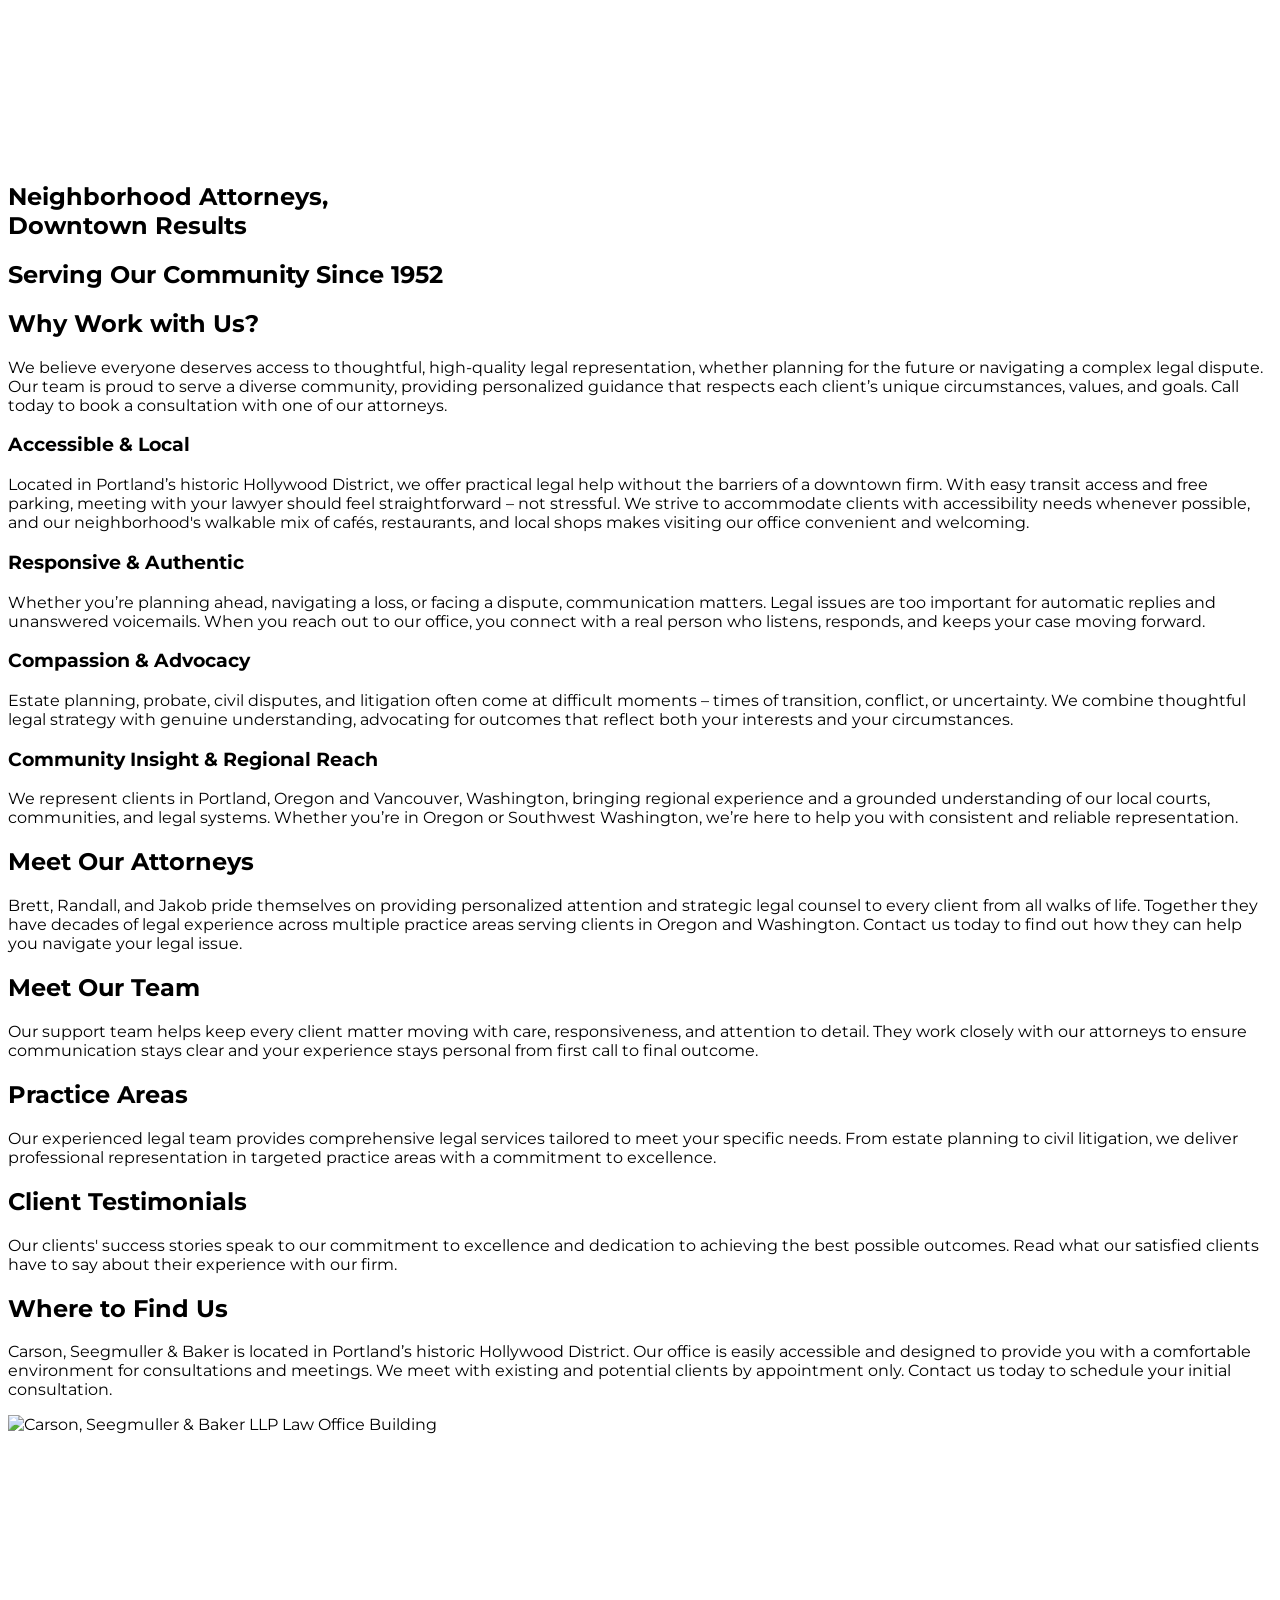
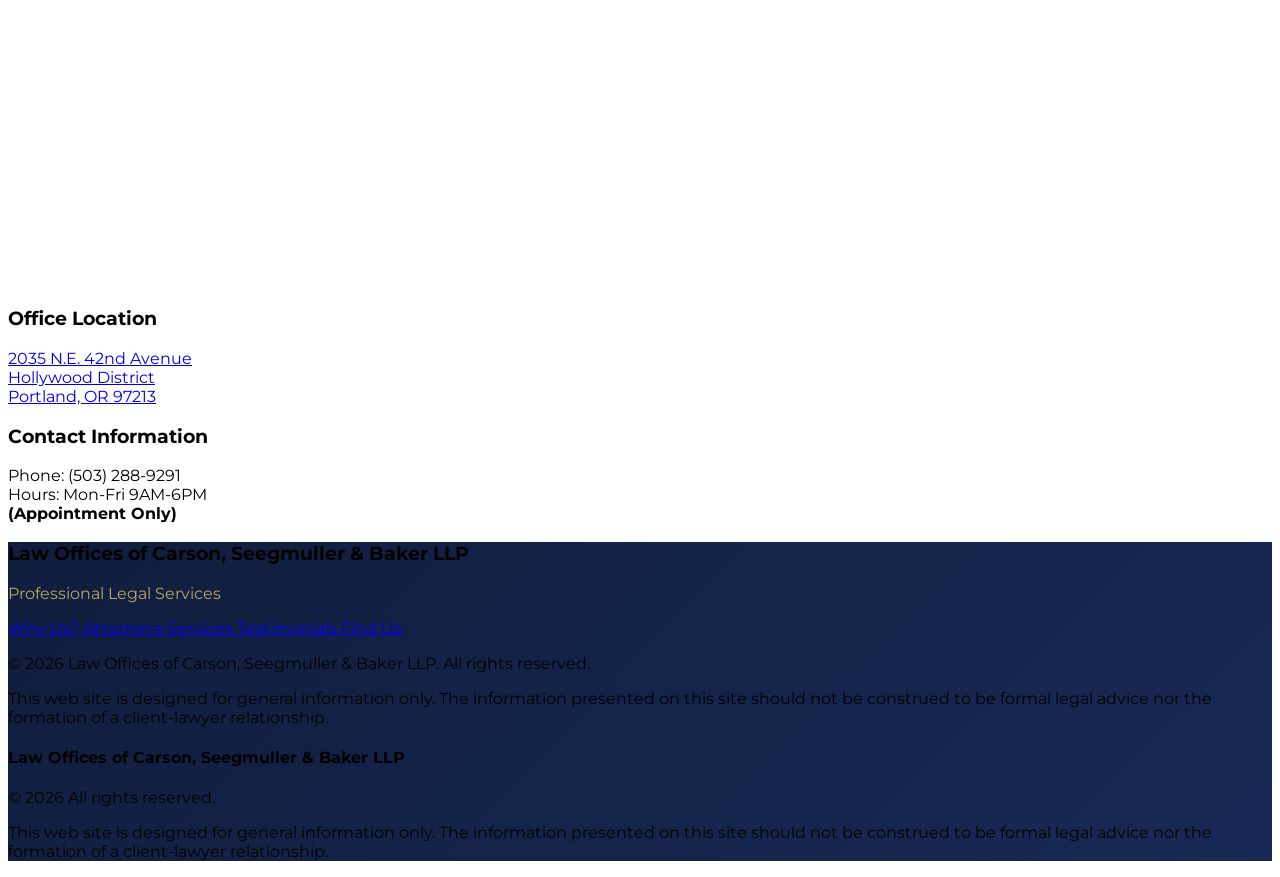
==== index.html @ a829a015 "feat: Add "Meet Our Team" section with team member profiles and corresponding tests" ====
<!doctype html>
<html lang="en">
  <head>
    <meta charset="utf-8" />
    <meta
      name="viewport"
      content="width=device-width,initial-scale=1,user-scalable=no"
    />
    <title>Carson, Seegmuller & Baker LLP</title>
    <meta
      name="description"
      content="Professional legal services from experienced attorneys at Carson, Seegmuller & Baker LLP"
    />
    <!-- Disable browser extensions affecting layout -->
    <meta name="format-detection" content="telephone=no" />
    <meta name="msapplication-config" content="none" />
    <meta name="theme-color" content="#182955" />
    <!-- Favicon -->
    <link rel="icon" type="image/x-icon" href="/favicon.ico?v=4" />
    <link rel="shortcut icon" type="image/x-icon" href="/favicon.ico?v=4" />
    <!-- Google Fonts: Playfair Display (display/headings) + Montserrat (body/UI).
         Loaded globally so they are available inside component Shadow DOM. -->
    <link rel="preconnect" href="https://fonts.googleapis.com" />
    <link rel="preconnect" href="https://fonts.gstatic.com" crossorigin />
    <link
      href="https://fonts.googleapis.com/css2?family=Montserrat:wght@400;500;600;700&family=Playfair+Display:wght@400;500;600;700&display=swap"
      rel="stylesheet"
    />
    <!-- Styles are imported via JavaScript entry (app.main.js) for bundling -->
    <!-- Inline critical CSS for consistent initial rendering -->
    <style>
      /* Force consistent font rendering across browsers */
      html,
      body {
        -webkit-font-smoothing: antialiased !important;
        -moz-osx-font-smoothing: grayscale !important;
        text-rendering: optimizeLegibility !important;
        font-family:
          "Montserrat",
          ui-sans-serif,
          system-ui,
          -apple-system,
          BlinkMacSystemFont,
          "Segoe UI",
          Roboto,
          "Helvetica Neue",
          Arial,
          "Noto Sans",
          sans-serif !important;
      }
    </style>
  </head>
  <body>
    <!-- Navigation Bar -->
    <flow-navbar></flow-navbar>

    <!-- Main Content -->
    <div id="app">
      <!-- Hero Section -->
      <section class="hero-section">
        <video
          class="hero-video"
          autoplay
          muted
          loop
          playsinline
          preload="metadata"
          aria-hidden="true"
        >
          <source src="/images/hero-river-mt-video.mp4" type="video/mp4" />
        </video>
        <div class="hero-overlay" aria-hidden="true"></div>
        <div class="hero-content">
          <h1 class="hero-title">
            Neighborhood Attorneys,<br />Downtown Results
          </h1>
          <h1 class="hero-subtitle">Serving Our Community Since 1952</h1>
          <div class="hero-actions">
            <flow-call-button
              phone-number="+15032889291"
              size="xl"
              variant="hero"
            ></flow-call-button>
          </div>
        </div>
      </section>

      <!-- Why Us Section -->
      <section id="why-us" class="content-section">
        <div class="section-container">
          <h2 class="section-title">Why Work with Us?</h2>
          <div class="section-card">
            <p class="section-description">
              We believe everyone deserves access to thoughtful, high-quality
              legal representation, whether planning for the future or
              navigating a complex legal dispute. Our team is proud to serve a
              diverse community, providing personalized guidance that respects
              each client&rsquo;s unique circumstances, values, and goals. Call
              today to book a consultation with one of our attorneys.
            </p>
            <div class="why-us-highlights">
              <div class="why-us-item">
                <div class="highlight-content">
                  <div class="title-row">
                    <h3>Accessible &amp; Local</h3>
                  </div>
                  <p class="highlight-summary">
                    Located in Portland&rsquo;s historic Hollywood District, we
                    offer practical legal help without the barriers of a
                    downtown firm. With easy transit access and free parking,
                    meeting with your lawyer should feel straightforward &ndash;
                    not stressful. We strive to accommodate clients with
                    accessibility needs whenever possible, and our
                    neighborhood's walkable mix of cafés, restaurants, and local
                    shops makes visiting our office convenient and welcoming.
                  </p>
                </div>
              </div>

              <div class="why-us-item">
                <div class="highlight-content">
                  <div class="title-row">
                    <h3>Responsive &amp; Authentic</h3>
                  </div>
                  <p class="highlight-summary">
                    Whether you&rsquo;re planning ahead, navigating a loss, or
                    facing a dispute, communication matters. Legal issues are
                    too important for automatic replies and unanswered
                    voicemails. When you reach out to our office, you connect
                    with a real person who listens, responds, and keeps your
                    case moving forward.
                  </p>
                </div>
              </div>

              <div class="why-us-item">
                <div class="highlight-content">
                  <div class="title-row">
                    <h3>Compassion &amp; Advocacy</h3>
                  </div>
                  <p class="highlight-summary">
                    Estate planning, probate, civil disputes, and litigation
                    often come at difficult moments &ndash; times of transition,
                    conflict, or uncertainty. We combine thoughtful legal
                    strategy with genuine understanding, advocating for outcomes
                    that reflect both your interests and your circumstances.
                  </p>
                </div>
              </div>

              <div class="why-us-item">
                <div class="highlight-content">
                  <div class="title-row">
                    <h3>Community Insight &amp; Regional Reach</h3>
                  </div>
                  <p class="highlight-summary">
                    We represent clients in Portland, Oregon and Vancouver,
                    Washington, bringing regional experience and a grounded
                    understanding of our local courts, communities, and legal
                    systems. Whether you&rsquo;re in Oregon or Southwest
                    Washington, we&rsquo;re here to help you with consistent and
                    reliable representation.
                  </p>
                </div>
              </div>
            </div>
          </div>
        </div>
      </section>

      <!-- Attorneys Section -->
      <section id="attorneys" class="content-section bg-alternate">
        <div class="section-container">
          <h2 class="section-title">Meet Our Attorneys</h2>
          <div class="section-card">
            <p class="section-description">
              Brett, Randall, and Jakob pride themselves on providing
              personalized attention and strategic legal counsel to every client
              from all walks of life. Together they have decades of legal
              experience across multiple practice areas serving clients in
              Oregon and Washington. Contact us today to find out how they can
              help you navigate your legal issue.
            </p>
            <!-- Cards rendered from src/data/attorneys.js -->
            <div class="attorney-preview"></div>
          </div>
        </div>
      </section>

      <!-- Team Section -->
      <section id="team" class="content-section">
        <div class="section-container">
          <h2 class="section-title">Meet Our Team</h2>
          <div class="section-card">
            <p class="section-description">
              Our support team helps keep every client matter moving with care,
              responsiveness, and attention to detail. They work closely with
              our attorneys to ensure communication stays clear and your
              experience stays personal from first call to final outcome.
            </p>
            <!-- Cards rendered from src/data/team-members.js -->
            <div class="team-preview"></div>
          </div>
        </div>
      </section>

      <!-- Services Section -->
      <section id="services" class="content-section">
        <div class="section-container">
          <h2 class="section-title">Practice Areas</h2>
          <div class="section-card">
            <p class="section-description">
              Our experienced legal team provides comprehensive legal services
              tailored to meet your specific needs. From estate planning to
              civil litigation, we deliver professional representation in
              targeted practice areas with a commitment to excellence.
            </p>
            <!-- Cards rendered from src/data/services.js -->
            <div class="service-highlights"></div>
          </div>
        </div>
      </section>

      <!-- Testimonials Section -->
      <section id="testimonials" class="content-section bg-alternate">
        <div class="section-container">
          <h2 class="section-title">Client Testimonials</h2>
          <div class="section-card">
            <p class="section-description">
              Our clients' success stories speak to our commitment to excellence
              and dedication to achieving the best possible outcomes. Read what
              our satisfied clients have to say about their experience with our
              firm.
            </p>
            <!-- Cards rendered from src/data/testimonials.js -->
            <div class="testimonial-preview"></div>
          </div>
        </div>
      </section>

      <!-- Find Us Section -->
      <section id="find-us" class="content-section">
        <div class="section-container">
          <h2 class="section-title">Where to Find Us</h2>
          <div class="section-card">
            <p class="section-description">
              Carson, Seegmuller & Baker is located in Portland’s historic
              Hollywood District. Our office is easily accessible and designed
              to provide you with a comfortable environment for consultations
              and meetings. We meet with existing and potential clients by
              appointment only. Contact us today to schedule your initial
              consultation.
            </p>
            <div class="contact-info">
              <!-- Office Image - Desktop and Tablet Only -->
              <div class="contact-image">
                <img
                  src="/images/office.JPEG"
                  alt="Carson, Seegmuller & Baker LLP Law Office Building"
                  class="office-building-image"
                  loading="lazy"
                />
              </div>
              <!-- Map Row - Full Width -->
              <div class="contact-map">
                <iframe
                  src="https://www.google.com/maps/embed?pb=!1m18!1m12!1m3!1d2794.6310052793638!2d-122.62279542348804!3d45.537630528535864!2m3!1f0!2f0!3f0!3m2!1i1024!2i768!4f13.1!3m3!1m2!1s0x5495a0d7aa19ad4f%3A0x2f2c0d05092b6af8!2s2035%20NE%2042nd%20Ave%2C%20Portland%2C%20OR%2097213!5e0!3m2!1sen!2sus!4v1758927220605!5m2!1sen!2sus"
                  width="600"
                  height="450"
                  style="border: 0"
                  allowfullscreen=""
                  loading="lazy"
                  referrerpolicy="no-referrer-when-downgrade"
                ></iframe>
              </div>

              <!-- Contact Details Row -->
              <div class="contact-details">
                <div class="contact-item">
                  <h3>Office Location</h3>
                  <p>
                    <a
                      href="https://maps.app.goo.gl/hCKhDhsqNf2bxCYW8"
                      target="_blank"
                      rel="noopener noreferrer"
                    >
                      2035 N.E. 42nd Avenue<br />Hollywood District<br />Portland,
                      OR 97213
                    </a>
                  </p>
                </div>
                <div class="contact-item">
                  <h3>Contact Information</h3>
                  <p>
                    Phone: (503) 288-9291<br />Hours: Mon-Fri 9AM-6PM<br /><b
                      >(Appointment Only)</b
                    >
                  </p>
                </div>
              </div>
            </div>
          </div>
        </div>
      </section>
    </div>

    <!-- Footer Section -->
    <footer
      class="relative text-white border-t"
      style="
        background: linear-gradient(135deg, #101d3d 0%, #182955 100%);
        border-color: #b7a760;
      "
    >
      <div class="max-w-6xl mx-auto px-4">
        <!-- Desktop/Tablet Footer (md and up) -->
        <div class="hidden md:block py-12">
          <!-- Business Name -->
          <div class="text-center mb-8">
            <h3 class="text-2xl font-bold text-white mb-2">
              Law Offices of Carson, Seegmuller & Baker LLP
            </h3>
            <p class="text-sm" style="color: #b7a760">
              Professional Legal Services
            </p>
          </div>

          <!-- Navigation Links -->
          <div class="flex justify-center mb-8">
            <nav class="flex flex-wrap justify-center gap-6 md:gap-8">
              <a
                href="#why-us"
                class="text-gray-200 hover:text-[#b7a760] transition-colors duration-200 text-base"
              >
                Why Us?
              </a>
              <a
                href="#attorneys"
                class="text-gray-200 hover:text-[#b7a760] transition-colors duration-200 text-base"
              >
                Attorneys
              </a>
              <a
                href="#services"
                class="text-gray-200 hover:text-[#b7a760] transition-colors duration-200 text-base"
              >
                Services
              </a>
              <a
                href="#testimonials"
                class="text-gray-200 hover:text-[#b7a760] transition-colors duration-200 text-base"
              >
                Testimonials
              </a>
              <a
                href="#find-us"
                class="text-gray-200 hover:text-[#b7a760] transition-colors duration-200 text-base"
              >
                Find Us
              </a>
            </nav>
          </div>

          <!-- Copyright -->
          <div
            class="text-center pt-6 border-t"
            style="border-color: rgba(183, 167, 96, 0.35)"
          >
            <p class="text-gray-300 text-sm">
              &copy; 2026 Law Offices of Carson, Seegmuller & Baker LLP. All
              rights reserved.
            </p>
            <p
              class="mt-3 text-gray-400 text-xs leading-relaxed max-w-3xl mx-auto"
            >
              This web site is designed for general information only. The
              information presented on this site should not be construed to be
              formal legal advice nor the formation of a client-lawyer
              relationship.
            </p>
          </div>
        </div>

        <!-- Mobile Footer (compact) -->
        <div class="md:hidden py-6 text-center">
          <h4 class="text-lg font-semibold text-white mb-2">
            Law Offices of Carson, Seegmuller & Baker LLP
          </h4>
          <p class="text-gray-300 text-xs">&copy; 2026 All rights reserved.</p>
          <p class="mt-3 text-gray-400 text-[11px] leading-relaxed">
            This web site is designed for general information only. The
            information presented on this site should not be construed to be
            formal legal advice nor the formation of a client-lawyer
            relationship.
          </p>
        </div>
      </div>
    </footer>

    <!-- Scroll to Top Button -->
    <flow-scroll-to-top></flow-scroll-to-top>

    <!-- Floating Call Button -->
    <flow-floating-call-button
      phone-number="+15032889291"
    ></flow-floating-call-button>

    <script type="module" src="/src/app.main.js"></script>
  </body>
</html>
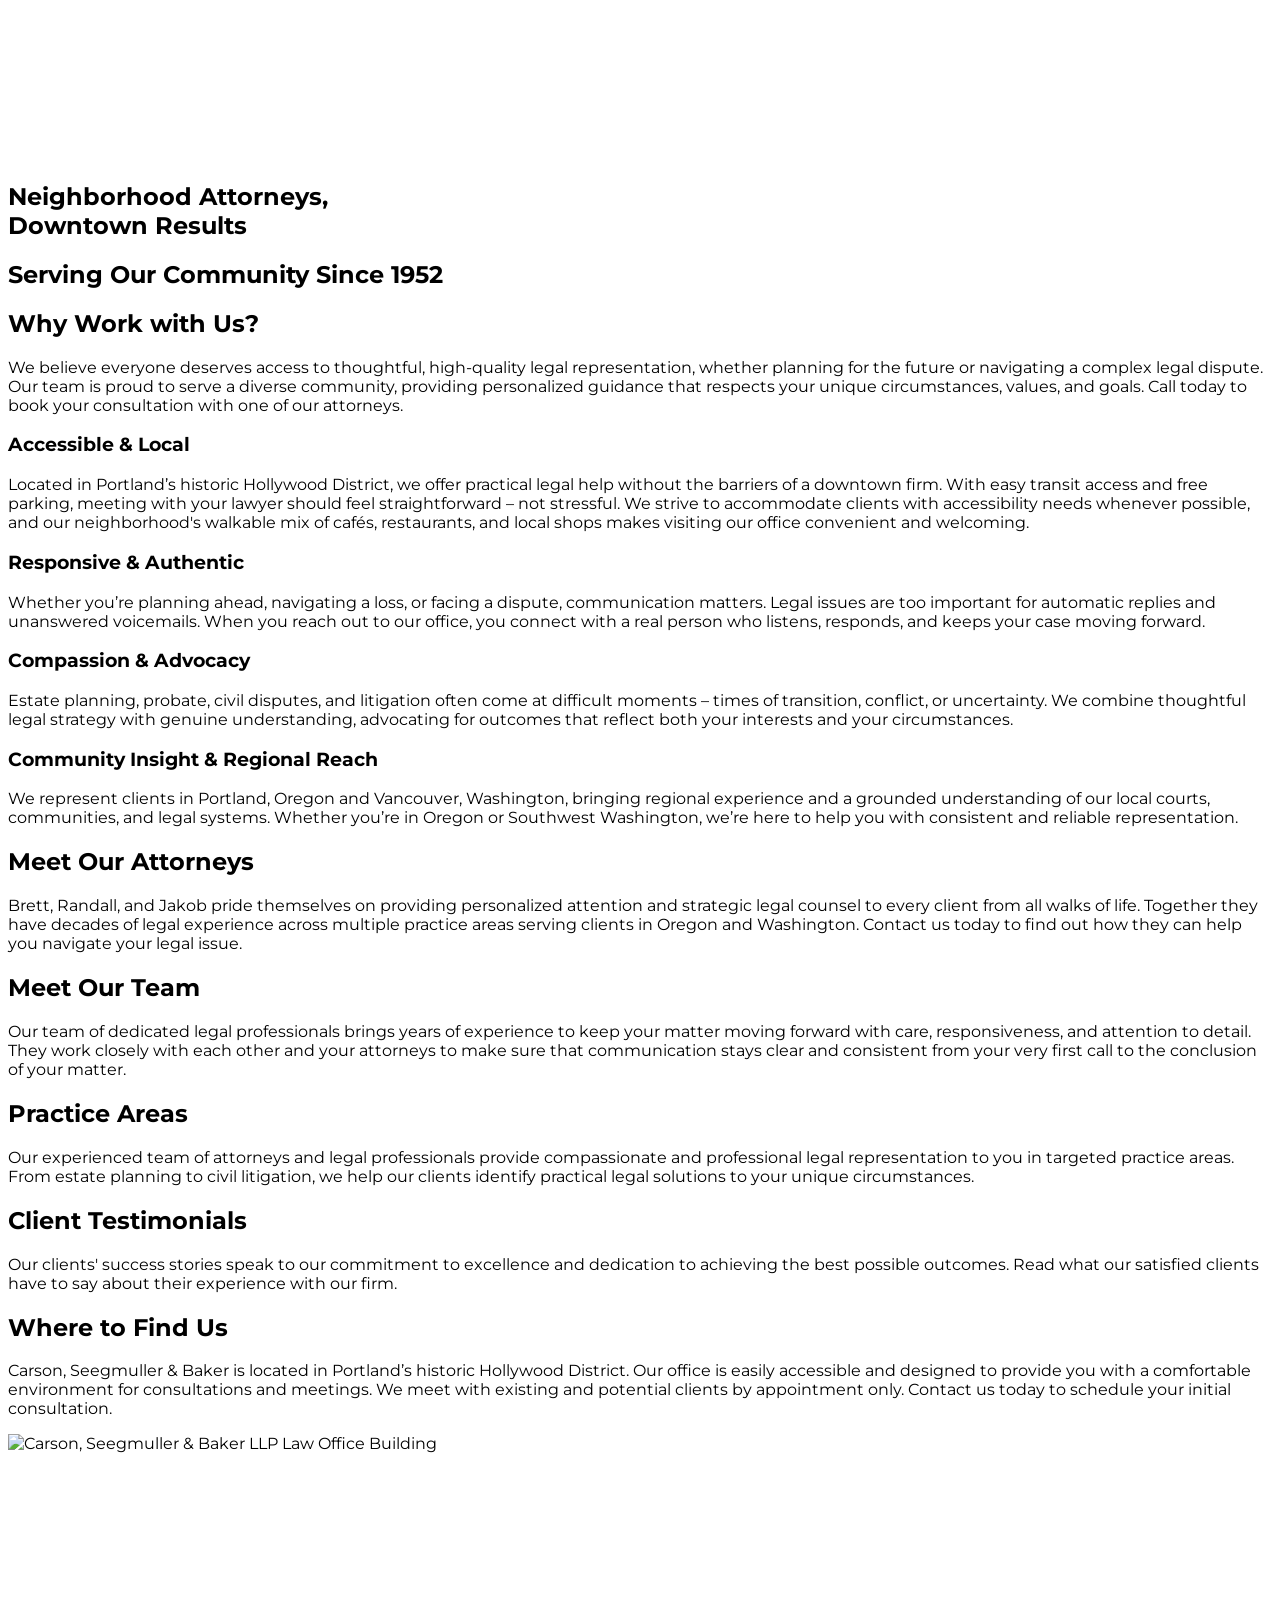
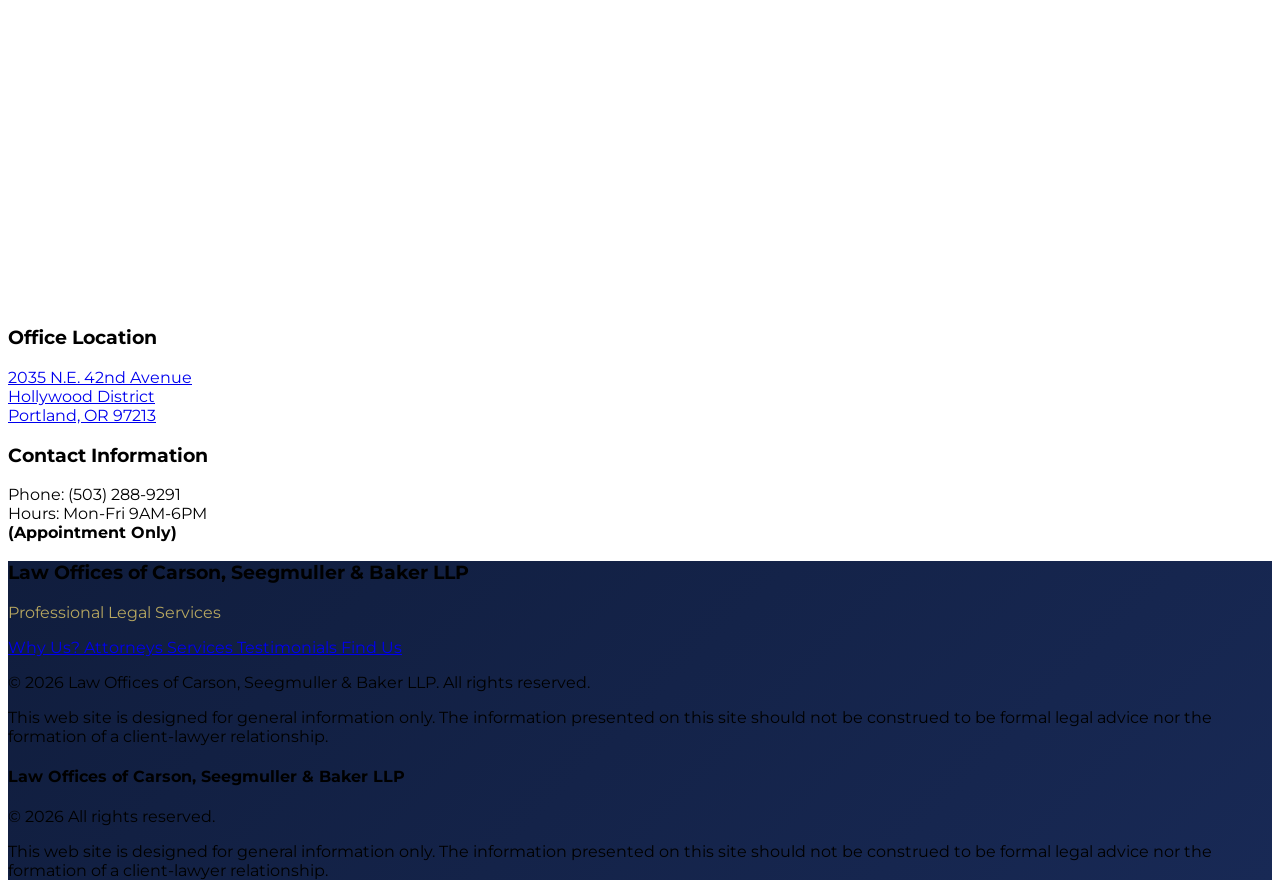
==== commit 85ab183d: "feat: Update attorney specialties and descriptions; enhance team member profiles" ====
--- a/index.html
+++ b/index.html
@@ -95,8 +95,8 @@
               legal representation, whether planning for the future or
               navigating a complex legal dispute. Our team is proud to serve a
               diverse community, providing personalized guidance that respects
-              each client&rsquo;s unique circumstances, values, and goals. Call
-              today to book a consultation with one of our attorneys.
+              your unique circumstances, values, and goals. Call today to book
+              your consultation with one of our attorneys.
             </p>
             <div class="why-us-highlights">
               <div class="why-us-item">
@@ -193,10 +193,12 @@
           <h2 class="section-title">Meet Our Team</h2>
           <div class="section-card">
             <p class="section-description">
-              Our support team helps keep every client matter moving with care,
+              Our team of dedicated legal professionals brings years of
+              experience to keep your matter moving forward with care,
               responsiveness, and attention to detail. They work closely with
-              our attorneys to ensure communication stays clear and your
-              experience stays personal from first call to final outcome.
+              each other and your attorneys to make sure that communication
+              stays clear and consistent from your very first call to the
+              conclusion of your matter.
             </p>
             <!-- Cards rendered from src/data/team-members.js -->
             <div class="team-preview"></div>
@@ -210,10 +212,11 @@
           <h2 class="section-title">Practice Areas</h2>
           <div class="section-card">
             <p class="section-description">
-              Our experienced legal team provides comprehensive legal services
-              tailored to meet your specific needs. From estate planning to
-              civil litigation, we deliver professional representation in
-              targeted practice areas with a commitment to excellence.
+              Our experienced team of attorneys and legal professionals provide
+              compassionate and professional legal representation to you in
+              targeted practice areas. From estate planning to civil litigation,
+              we help our clients identify practical legal solutions to your
+              unique circumstances.
             </p>
             <!-- Cards rendered from src/data/services.js -->
             <div class="service-highlights"></div>
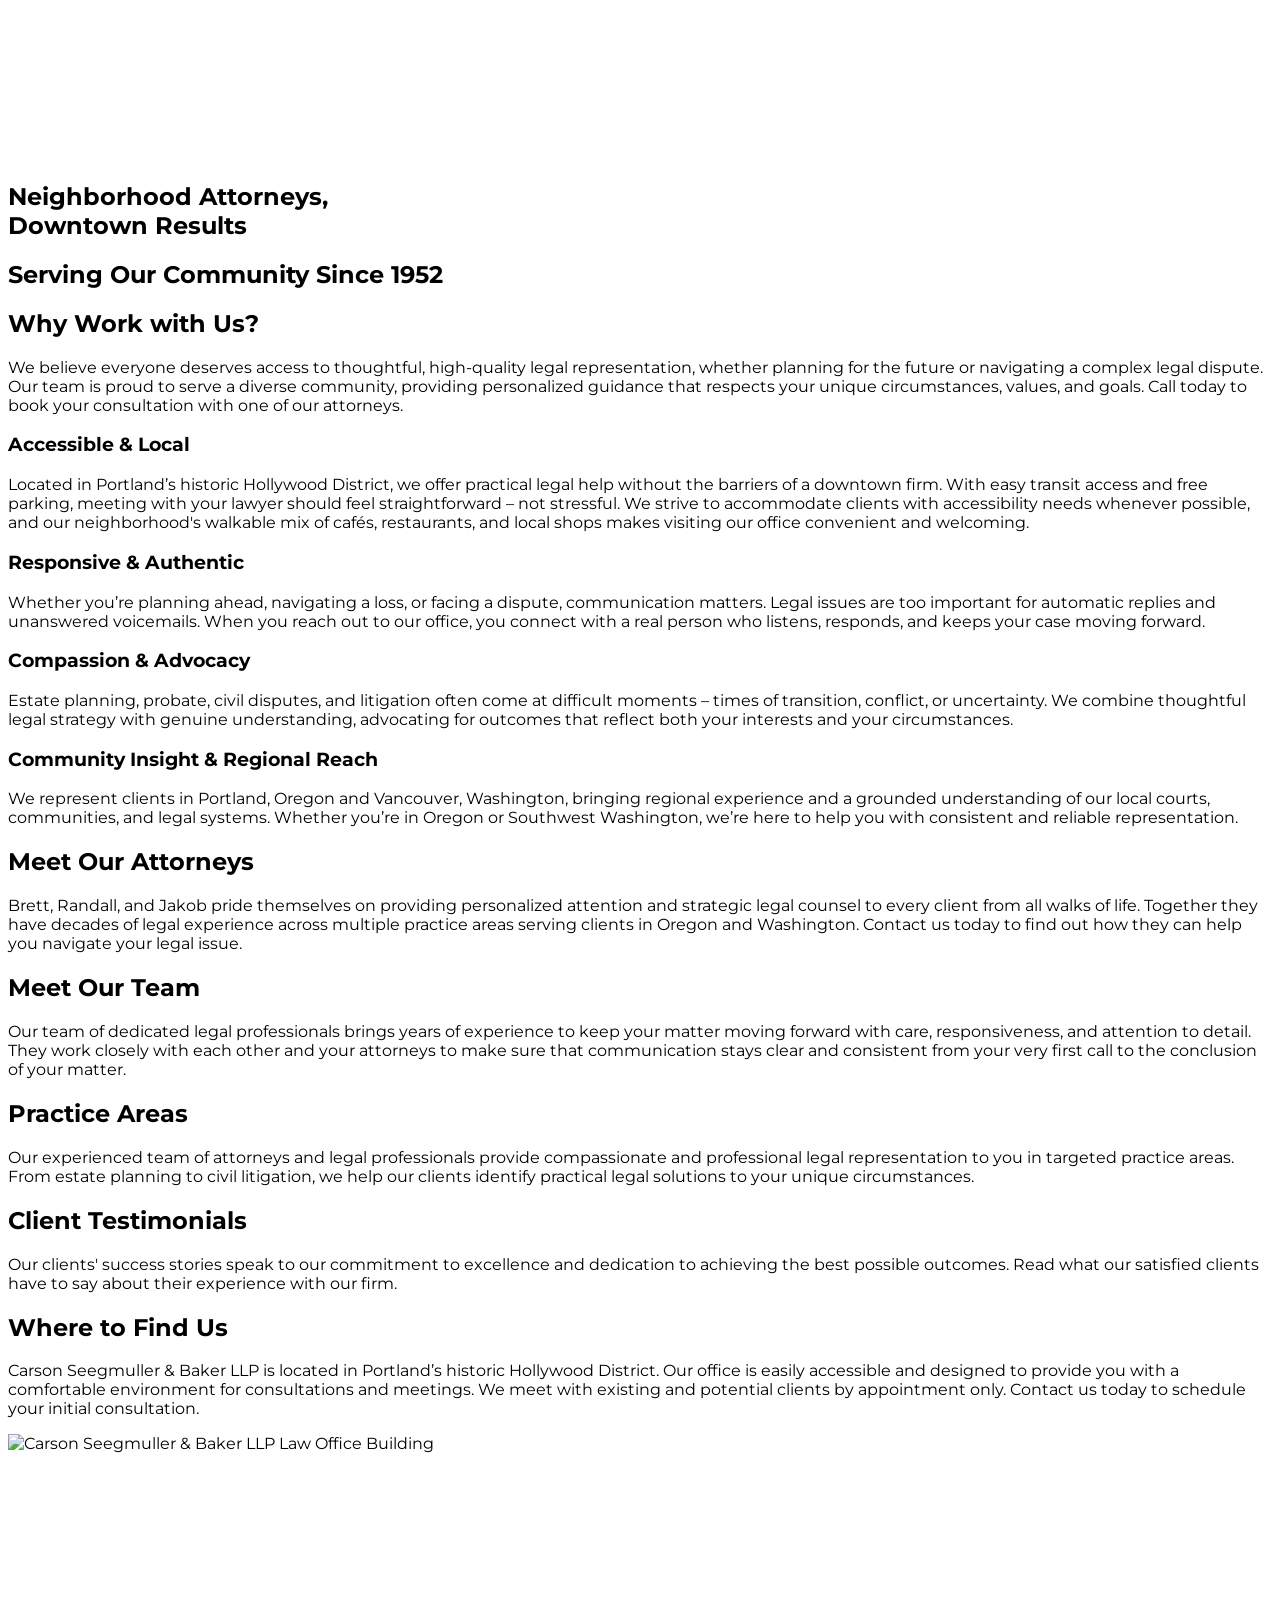
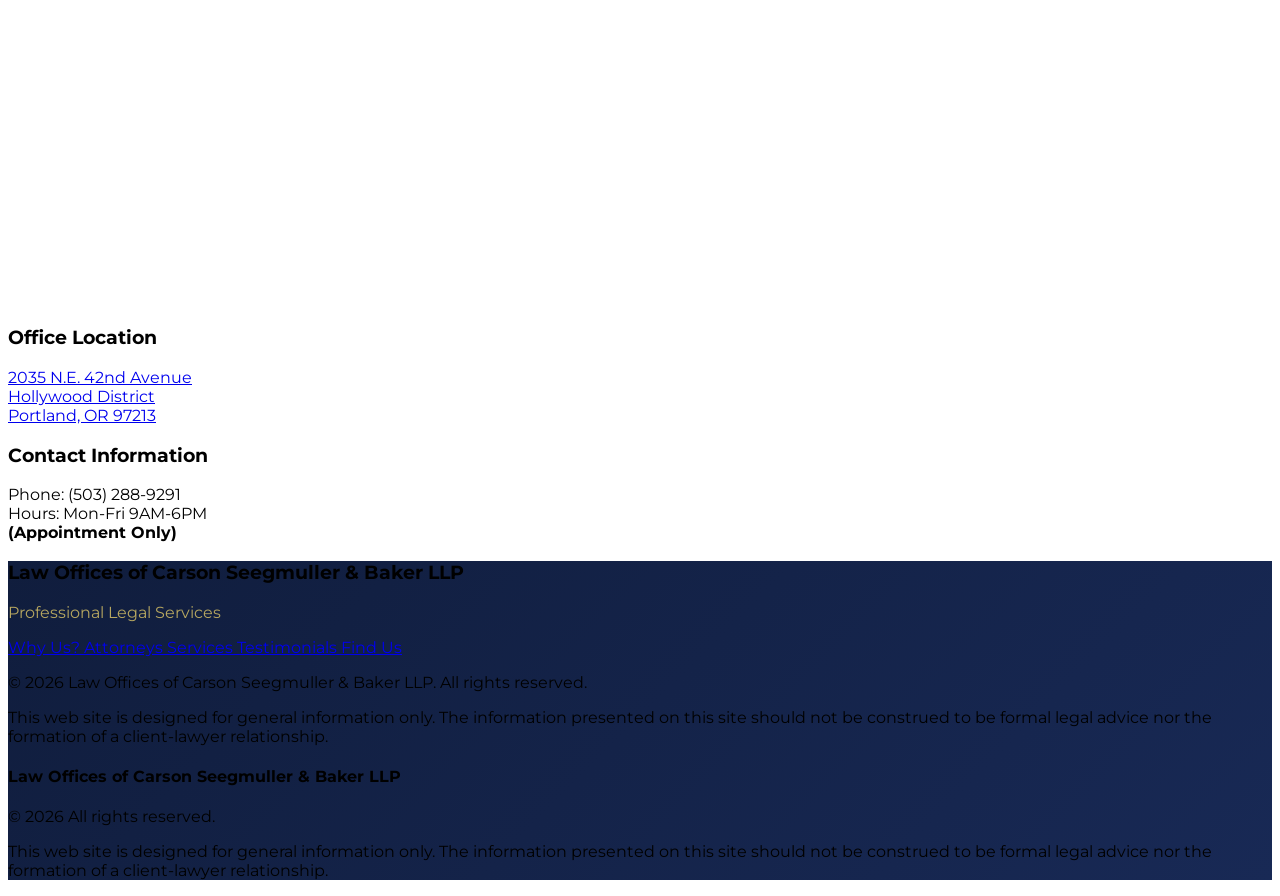
==== commit 55c30c79: "fix: Remove comma from "Carson, Seegmuller & Baker LLP" for consistency across documentation and cod" ====
--- a/index.html
+++ b/index.html
@@ -6,10 +6,10 @@
       name="viewport"
       content="width=device-width,initial-scale=1,user-scalable=no"
     />
-    <title>Carson, Seegmuller & Baker LLP</title>
+    <title>Carson Seegmuller & Baker LLP</title>
     <meta
       name="description"
-      content="Professional legal services from experienced attorneys at Carson, Seegmuller & Baker LLP"
+      content="Professional legal services from experienced attorneys at Carson Seegmuller & Baker LLP"
     />
     <!-- Disable browser extensions affecting layout -->
     <meta name="format-detection" content="telephone=no" />
@@ -247,7 +247,7 @@
           <h2 class="section-title">Where to Find Us</h2>
           <div class="section-card">
             <p class="section-description">
-              Carson, Seegmuller & Baker is located in Portland’s historic
+              Carson Seegmuller & Baker LLP is located in Portland’s historic
               Hollywood District. Our office is easily accessible and designed
               to provide you with a comfortable environment for consultations
               and meetings. We meet with existing and potential clients by
@@ -259,7 +259,7 @@
               <div class="contact-image">
                 <img
                   src="/images/office.JPEG"
-                  alt="Carson, Seegmuller & Baker LLP Law Office Building"
+                  alt="Carson Seegmuller & Baker LLP Law Office Building"
                   class="office-building-image"
                   loading="lazy"
                 />
@@ -321,7 +321,7 @@
           <!-- Business Name -->
           <div class="text-center mb-8">
             <h3 class="text-2xl font-bold text-white mb-2">
-              Law Offices of Carson, Seegmuller & Baker LLP
+              Law Offices of Carson Seegmuller & Baker LLP
             </h3>
             <p class="text-sm" style="color: #b7a760">
               Professional Legal Services
@@ -370,7 +370,7 @@
             style="border-color: rgba(183, 167, 96, 0.35)"
           >
             <p class="text-gray-300 text-sm">
-              &copy; 2026 Law Offices of Carson, Seegmuller & Baker LLP. All
+              &copy; 2026 Law Offices of Carson Seegmuller & Baker LLP. All
               rights reserved.
             </p>
             <p
@@ -387,7 +387,7 @@
         <!-- Mobile Footer (compact) -->
         <div class="md:hidden py-6 text-center">
           <h4 class="text-lg font-semibold text-white mb-2">
-            Law Offices of Carson, Seegmuller & Baker LLP
+            Law Offices of Carson Seegmuller & Baker LLP
           </h4>
           <p class="text-gray-300 text-xs">&copy; 2026 All rights reserved.</p>
           <p class="mt-3 text-gray-400 text-[11px] leading-relaxed">
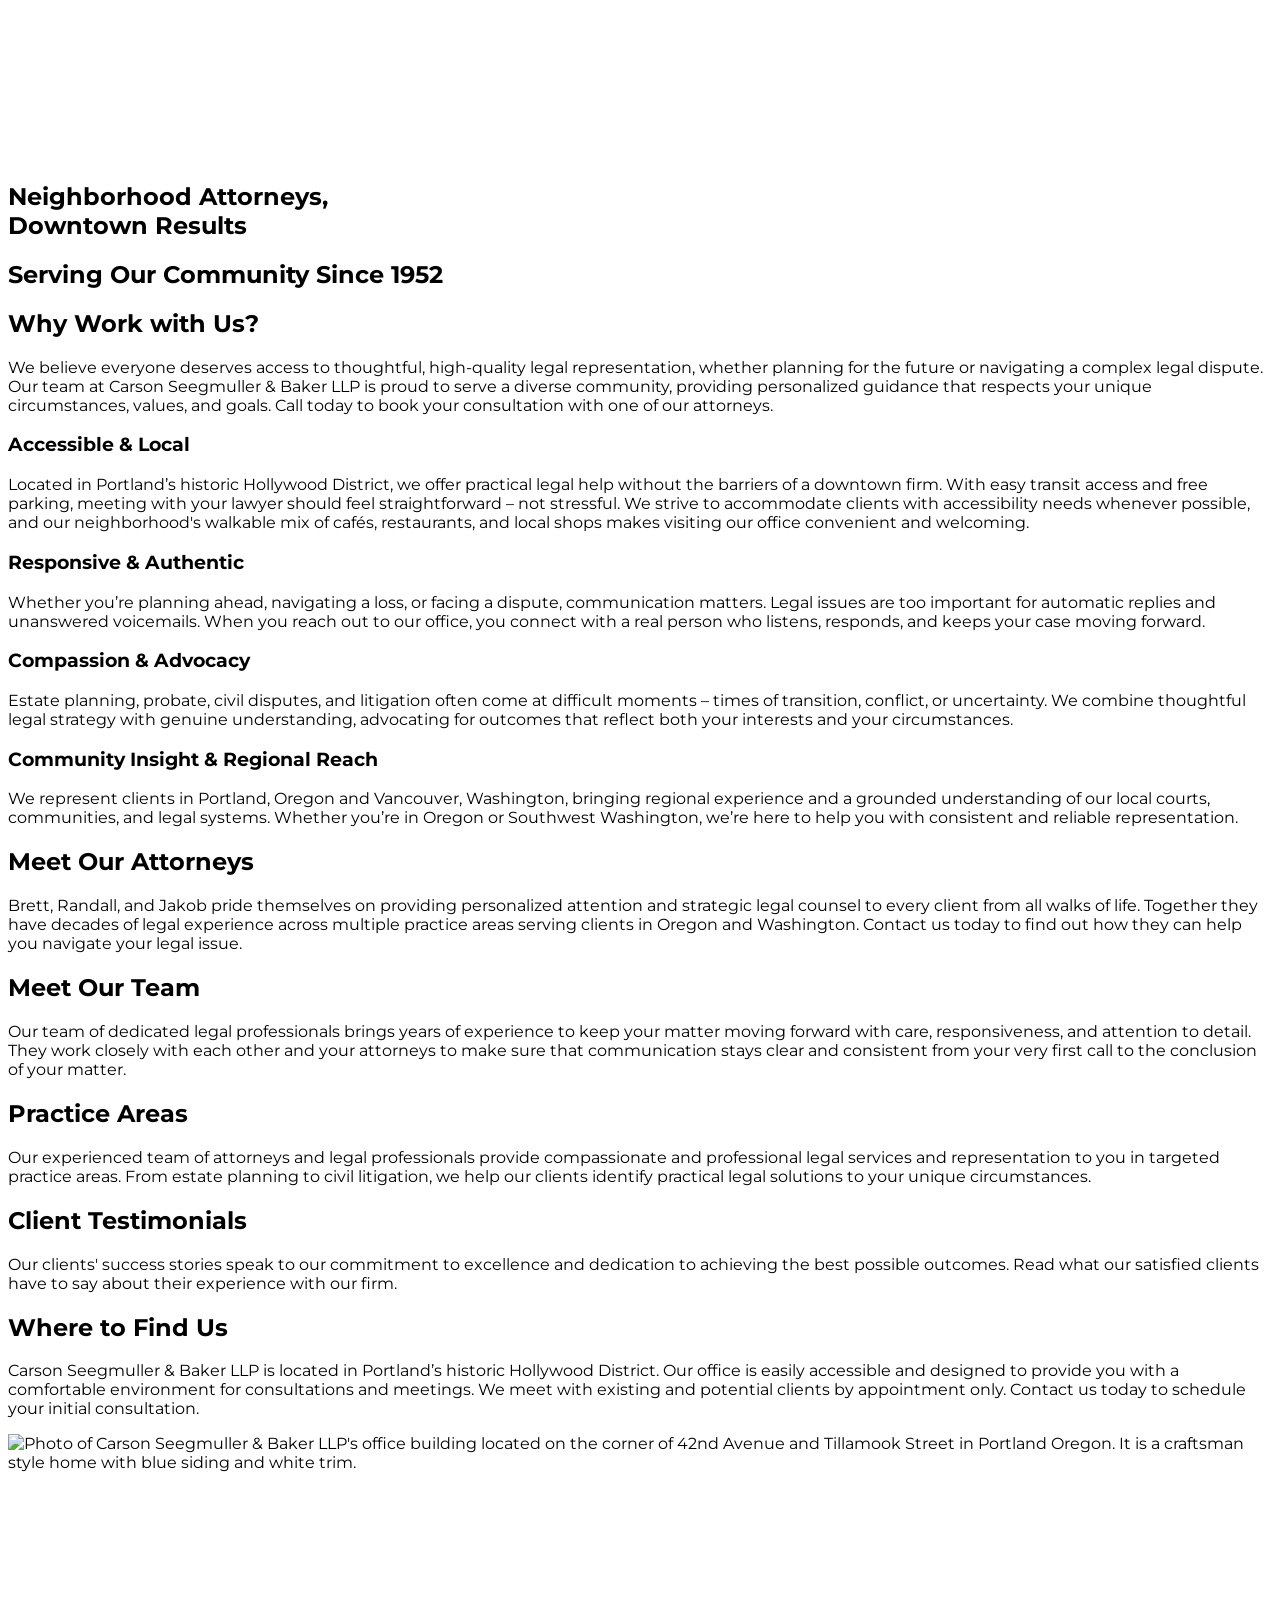
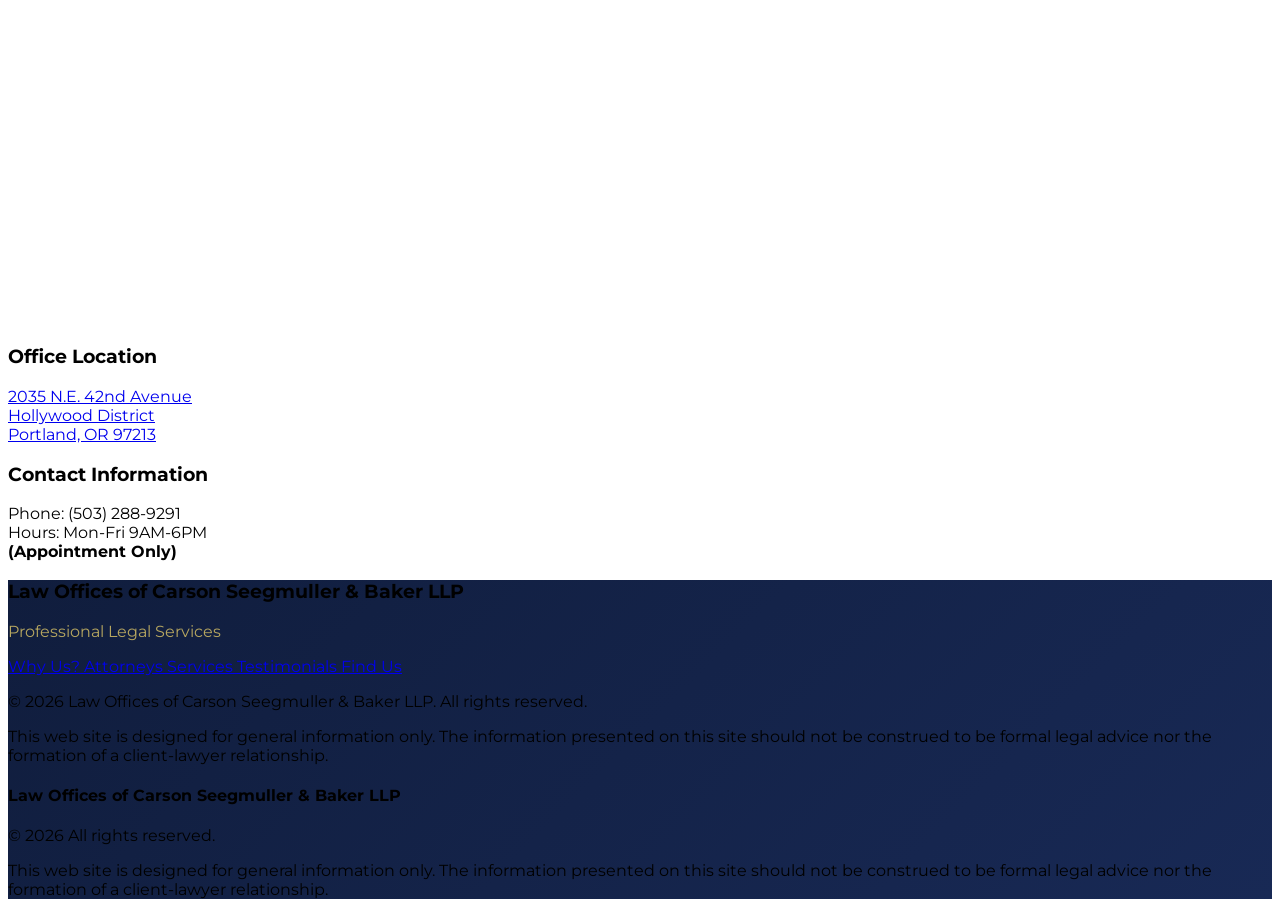
==== commit 7ebb9395: "Added SEO changes from Alex." ====
--- a/index.html
+++ b/index.html
@@ -6,10 +6,10 @@
       name="viewport"
       content="width=device-width,initial-scale=1,user-scalable=no"
     />
-    <title>Carson Seegmuller & Baker LLP</title>
+    <title>Carson Seegmuller & Baker LLP - Professional Legal Services</title>
     <meta
       name="description"
-      content="Professional legal services from experienced attorneys at Carson Seegmuller & Baker LLP"
+      content="Since 1952, Carson Seegmuller & Baker LLP has served our community with Estate Planning, Estate Settlement, Personal Injury, and Civil Litigation services."
     />
     <!-- Disable browser extensions affecting layout -->
     <meta name="format-detection" content="telephone=no" />
@@ -93,10 +93,11 @@
             <p class="section-description">
               We believe everyone deserves access to thoughtful, high-quality
               legal representation, whether planning for the future or
-              navigating a complex legal dispute. Our team is proud to serve a
-              diverse community, providing personalized guidance that respects
-              your unique circumstances, values, and goals. Call today to book
-              your consultation with one of our attorneys.
+              navigating a complex legal dispute. Our team at Carson Seegmuller
+              &amp; Baker LLP is proud to serve a diverse community, providing
+              personalized guidance that respects your unique circumstances,
+              values, and goals. Call today to book your consultation with one
+              of our attorneys.
             </p>
             <div class="why-us-highlights">
               <div class="why-us-item">
@@ -213,10 +214,10 @@
           <div class="section-card">
             <p class="section-description">
               Our experienced team of attorneys and legal professionals provide
-              compassionate and professional legal representation to you in
-              targeted practice areas. From estate planning to civil litigation,
-              we help our clients identify practical legal solutions to your
-              unique circumstances.
+              compassionate and professional legal services and representation
+              to you in targeted practice areas. From estate planning to civil
+              litigation, we help our clients identify practical legal solutions
+              to your unique circumstances.
             </p>
             <!-- Cards rendered from src/data/services.js -->
             <div class="service-highlights"></div>
@@ -259,7 +260,7 @@
               <div class="contact-image">
                 <img
                   src="/images/office.JPEG"
-                  alt="Carson Seegmuller & Baker LLP Law Office Building"
+                  alt="Photo of Carson Seegmuller & Baker LLP's office building located on the corner of 42nd Avenue and Tillamook Street in Portland Oregon. It is a craftsman style home with blue siding and white trim."
                   class="office-building-image"
                   loading="lazy"
                 />
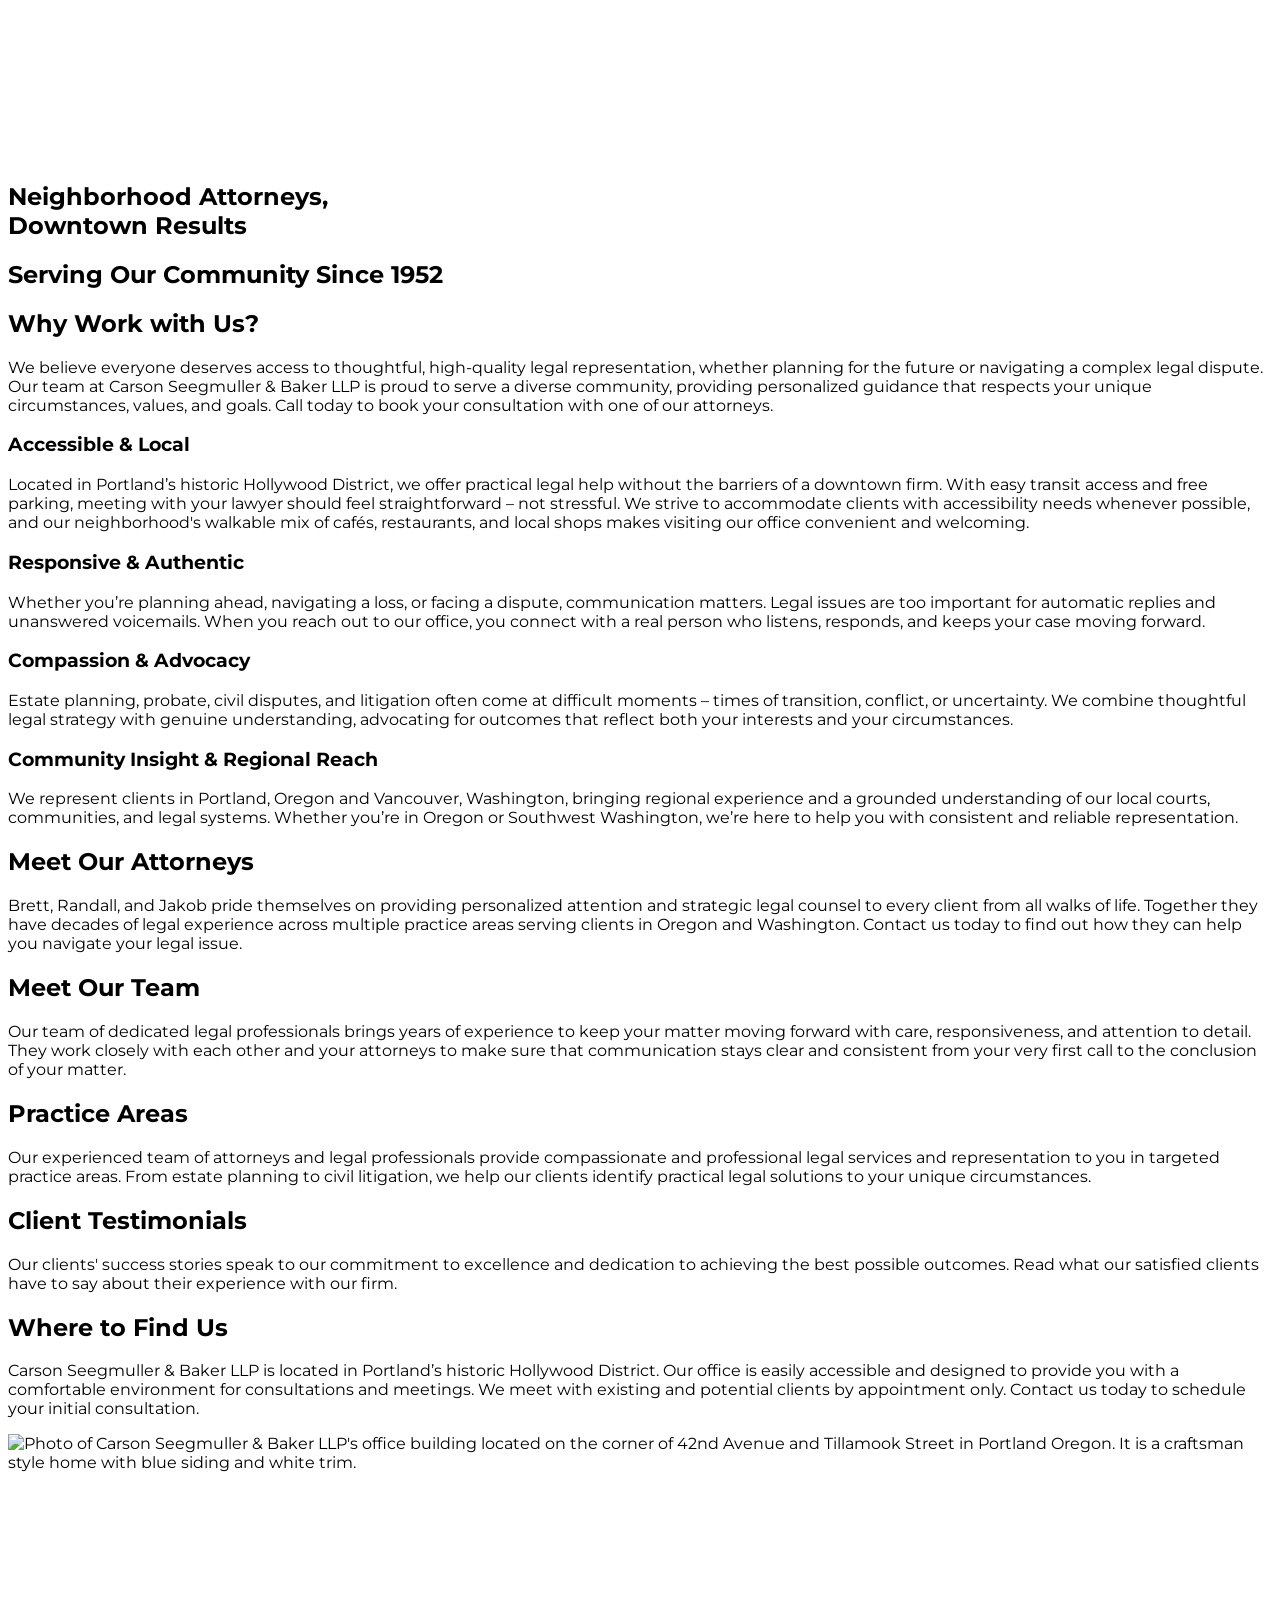
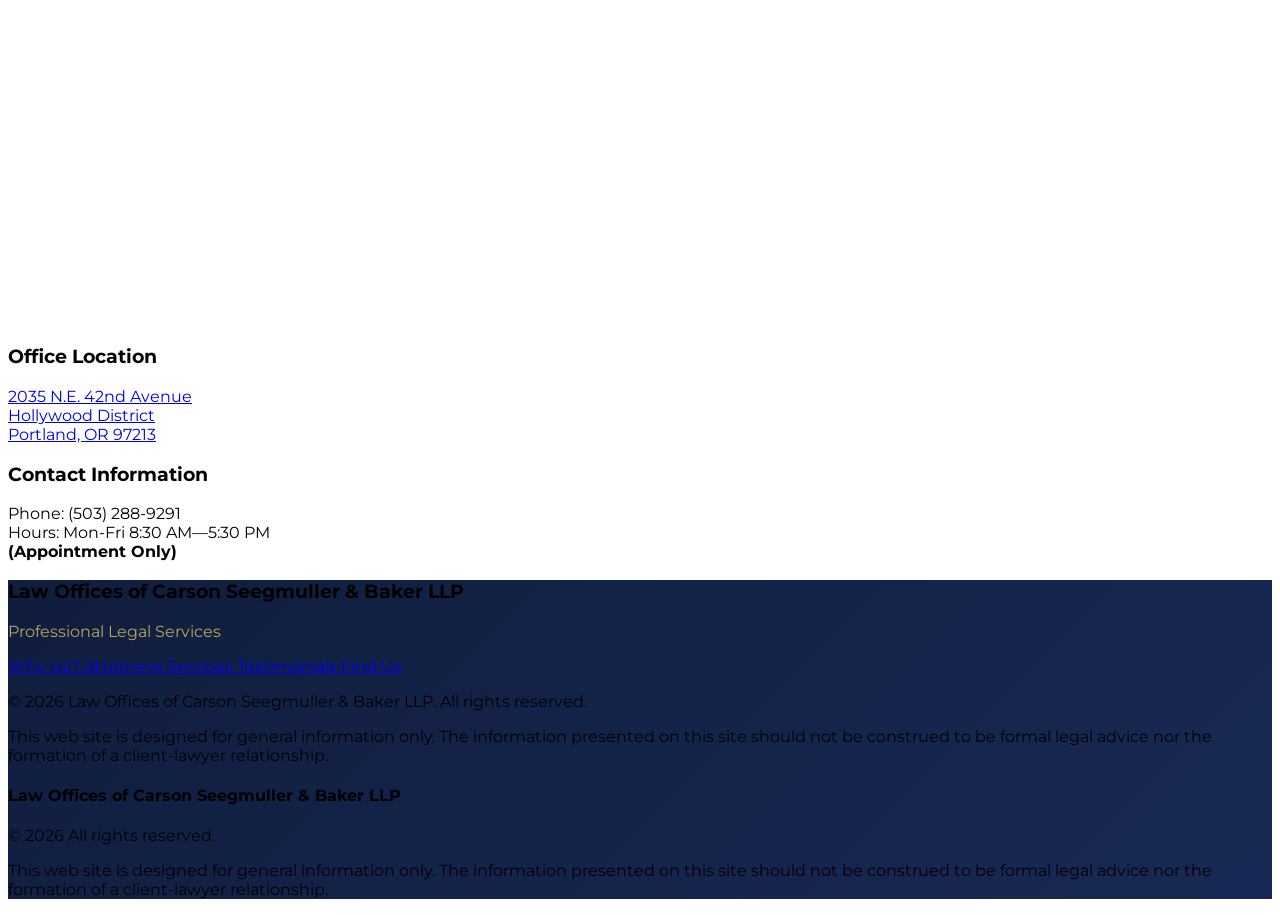
==== commit e42f5236: "fix: Update contact hours for improved accuracy" ====
--- a/index.html
+++ b/index.html
@@ -296,9 +296,8 @@
                 <div class="contact-item">
                   <h3>Contact Information</h3>
                   <p>
-                    Phone: (503) 288-9291<br />Hours: Mon-Fri 9AM-6PM<br /><b
-                      >(Appointment Only)</b
-                    >
+                    Phone: (503) 288-9291<br />Hours: Mon-Fri 8:30 AM&mdash;5:30
+                    PM<br /><b>(Appointment Only)</b>
                   </p>
                 </div>
               </div>
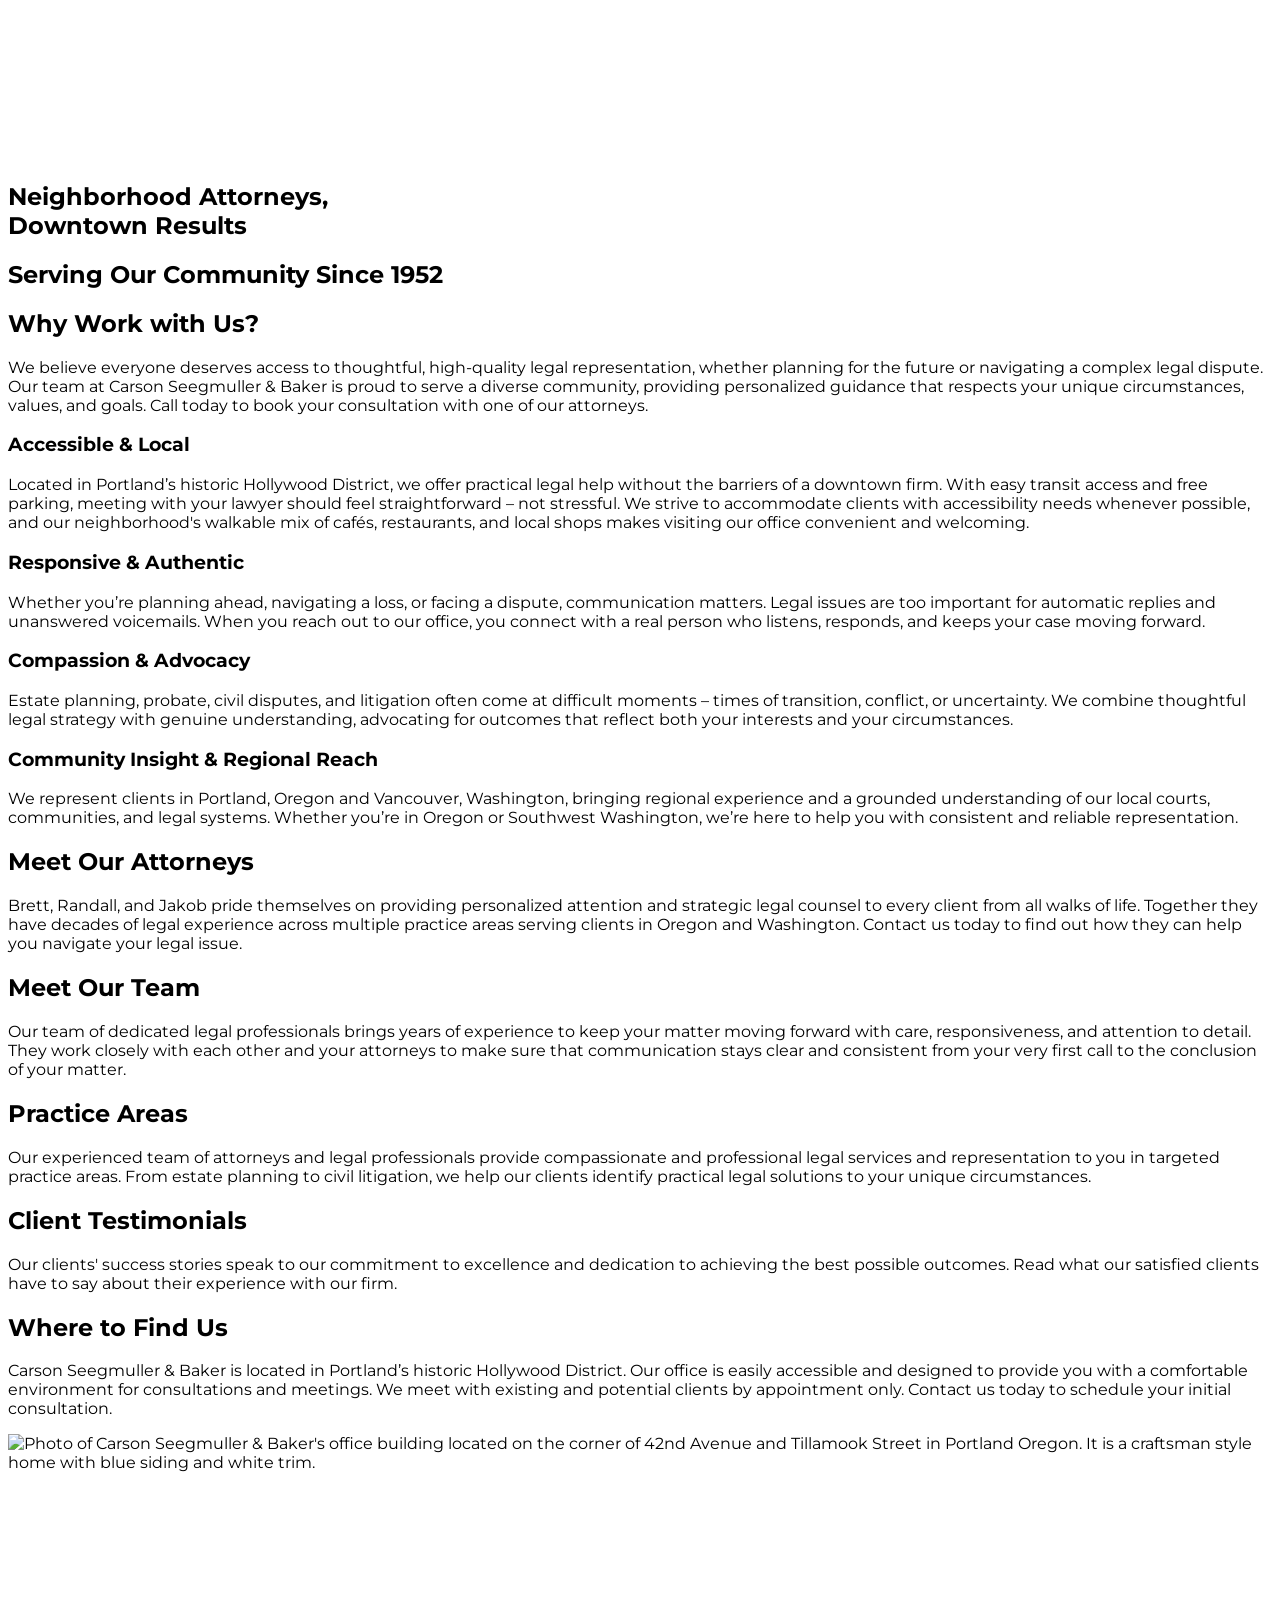
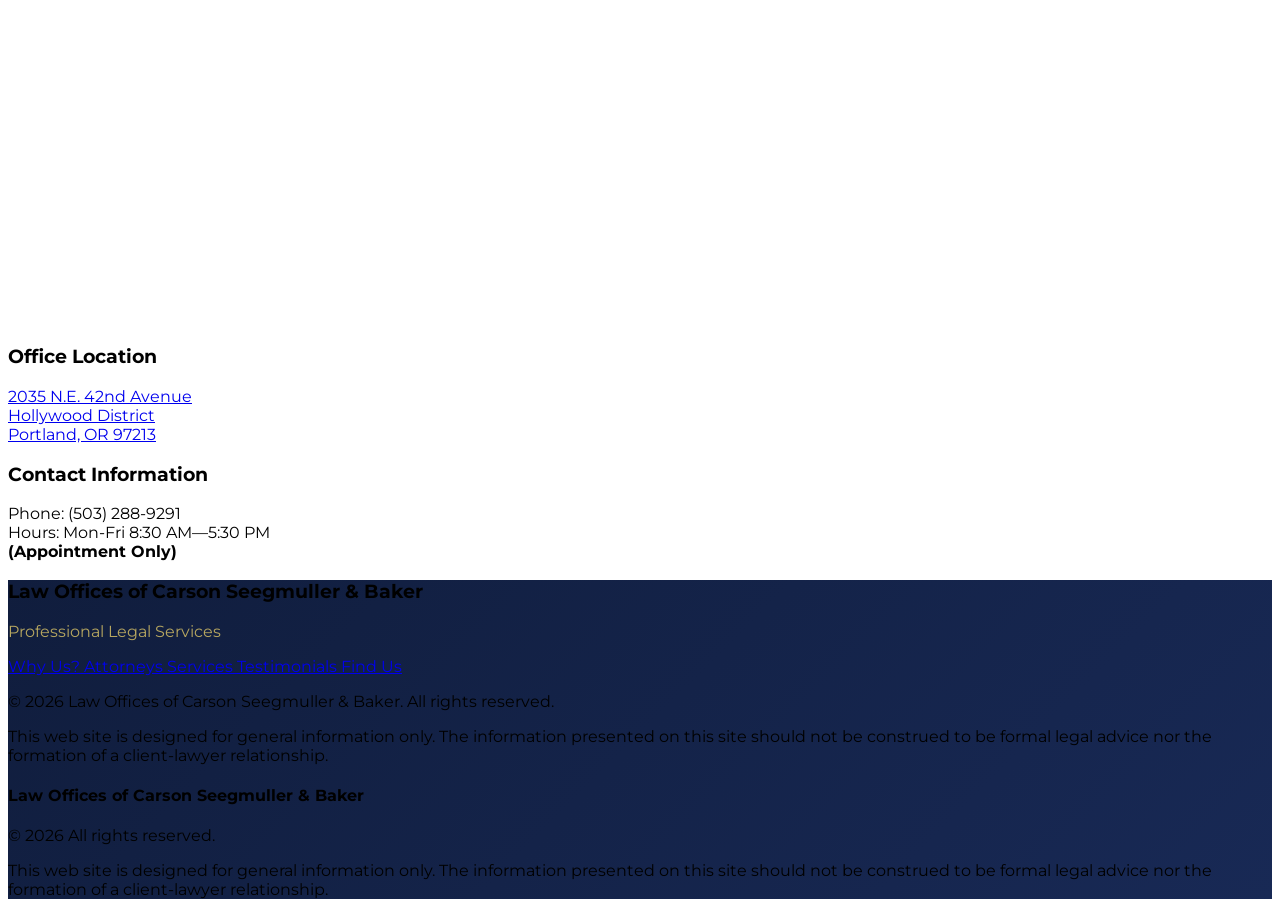
==== commit 80c0dc1b: "fix: No LLP; Updated logo in navbar; Removed all mentions of LLP in website." ====
--- a/index.html
+++ b/index.html
@@ -6,10 +6,10 @@
       name="viewport"
       content="width=device-width,initial-scale=1,user-scalable=no"
     />
-    <title>Carson Seegmuller & Baker LLP - Professional Legal Services</title>
+    <title>Carson Seegmuller & Baker - Professional Legal Services</title>
     <meta
       name="description"
-      content="Since 1952, Carson Seegmuller & Baker LLP has served our community with Estate Planning, Estate Settlement, Personal Injury, and Civil Litigation services."
+      content="Since 1952, Carson Seegmuller & Baker has served our community with Estate Planning, Estate Settlement, Personal Injury, and Civil Litigation services."
     />
     <!-- Disable browser extensions affecting layout -->
     <meta name="format-detection" content="telephone=no" />
@@ -94,7 +94,7 @@
               We believe everyone deserves access to thoughtful, high-quality
               legal representation, whether planning for the future or
               navigating a complex legal dispute. Our team at Carson Seegmuller
-              &amp; Baker LLP is proud to serve a diverse community, providing
+              &amp; Baker is proud to serve a diverse community, providing
               personalized guidance that respects your unique circumstances,
               values, and goals. Call today to book your consultation with one
               of our attorneys.
@@ -248,7 +248,7 @@
           <h2 class="section-title">Where to Find Us</h2>
           <div class="section-card">
             <p class="section-description">
-              Carson Seegmuller & Baker LLP is located in Portland’s historic
+              Carson Seegmuller & Baker is located in Portland’s historic
               Hollywood District. Our office is easily accessible and designed
               to provide you with a comfortable environment for consultations
               and meetings. We meet with existing and potential clients by
@@ -260,7 +260,7 @@
               <div class="contact-image">
                 <img
                   src="/images/office.JPEG"
-                  alt="Photo of Carson Seegmuller & Baker LLP's office building located on the corner of 42nd Avenue and Tillamook Street in Portland Oregon. It is a craftsman style home with blue siding and white trim."
+                  alt="Photo of Carson Seegmuller & Baker's office building located on the corner of 42nd Avenue and Tillamook Street in Portland Oregon. It is a craftsman style home with blue siding and white trim."
                   class="office-building-image"
                   loading="lazy"
                 />
@@ -321,7 +321,7 @@
           <!-- Business Name -->
           <div class="text-center mb-8">
             <h3 class="text-2xl font-bold text-white mb-2">
-              Law Offices of Carson Seegmuller & Baker LLP
+              Law Offices of Carson Seegmuller & Baker
             </h3>
             <p class="text-sm" style="color: #b7a760">
               Professional Legal Services
@@ -370,8 +370,8 @@
             style="border-color: rgba(183, 167, 96, 0.35)"
           >
             <p class="text-gray-300 text-sm">
-              &copy; 2026 Law Offices of Carson Seegmuller & Baker LLP. All
-              rights reserved.
+              &copy; 2026 Law Offices of Carson Seegmuller & Baker. All rights
+              reserved.
             </p>
             <p
               class="mt-3 text-gray-400 text-xs leading-relaxed max-w-3xl mx-auto"
@@ -387,7 +387,7 @@
         <!-- Mobile Footer (compact) -->
         <div class="md:hidden py-6 text-center">
           <h4 class="text-lg font-semibold text-white mb-2">
-            Law Offices of Carson Seegmuller & Baker LLP
+            Law Offices of Carson Seegmuller & Baker
           </h4>
           <p class="text-gray-300 text-xs">&copy; 2026 All rights reserved.</p>
           <p class="mt-3 text-gray-400 text-[11px] leading-relaxed">
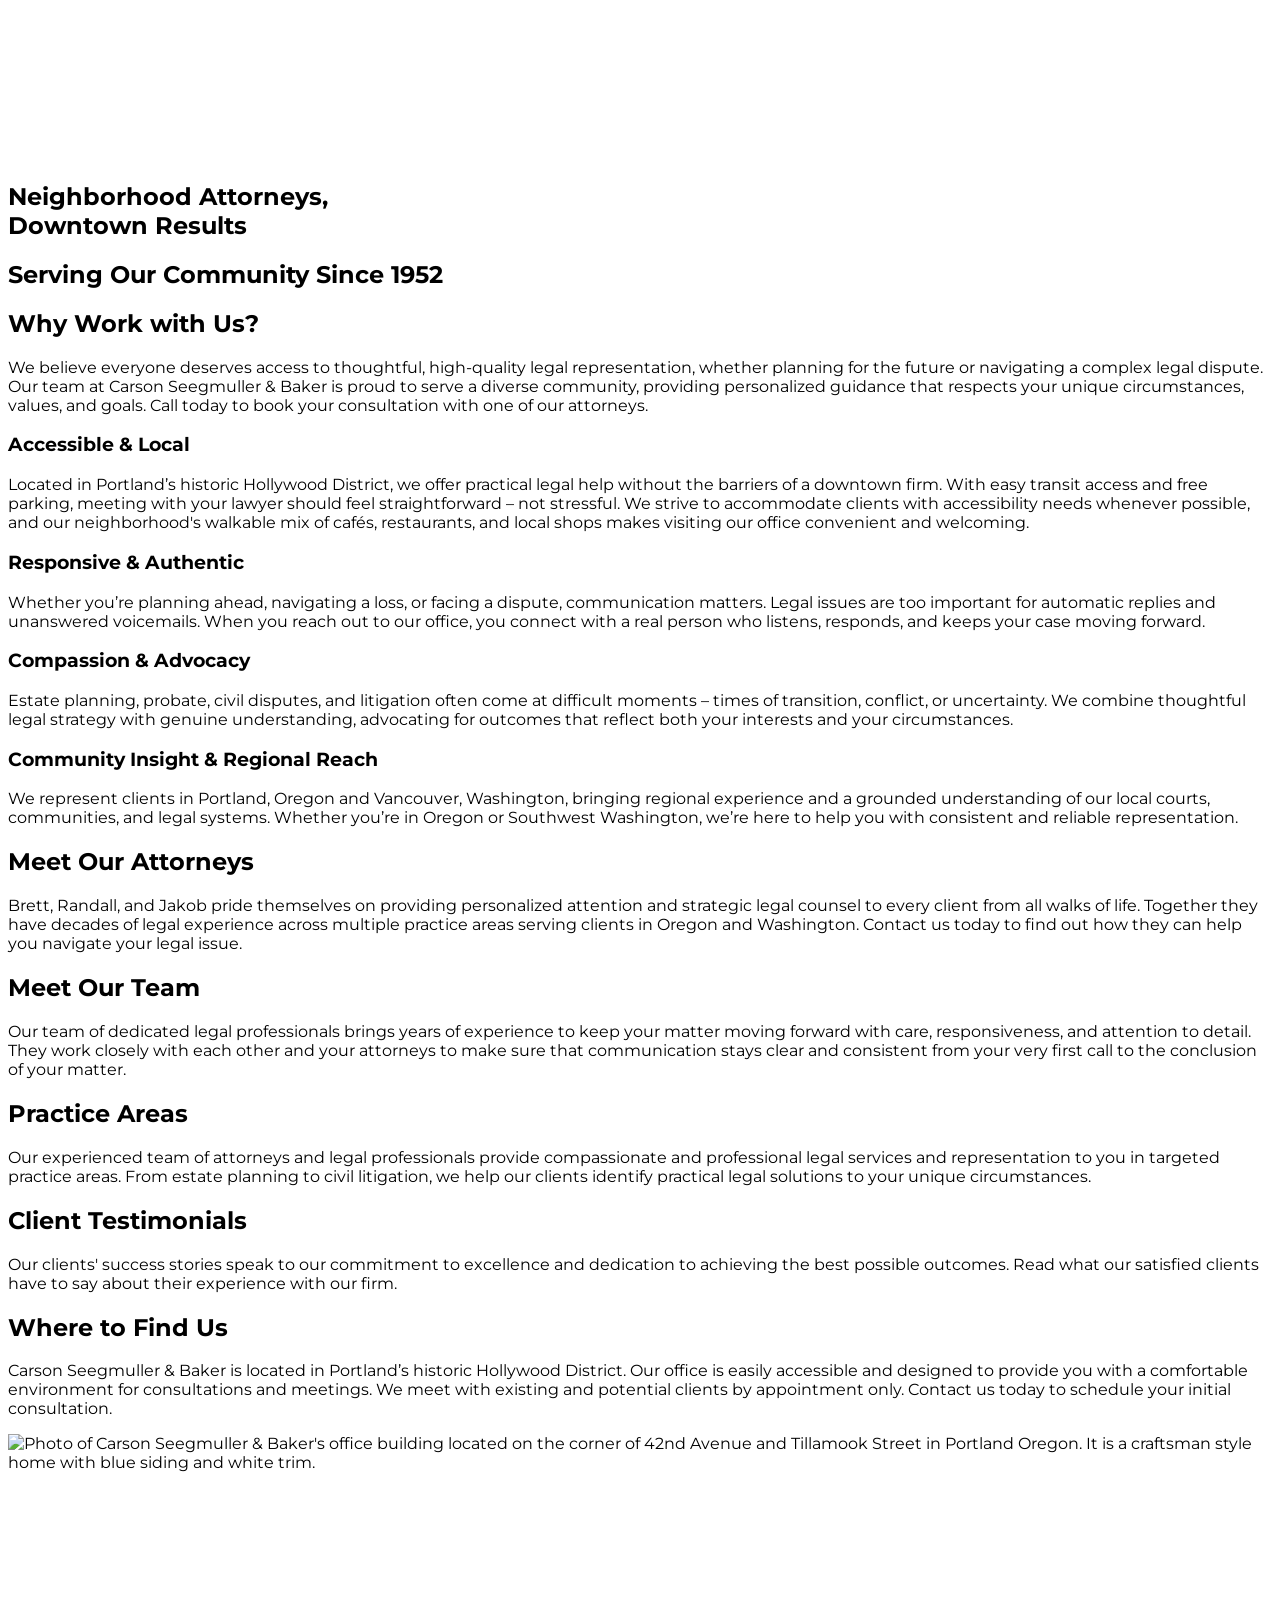
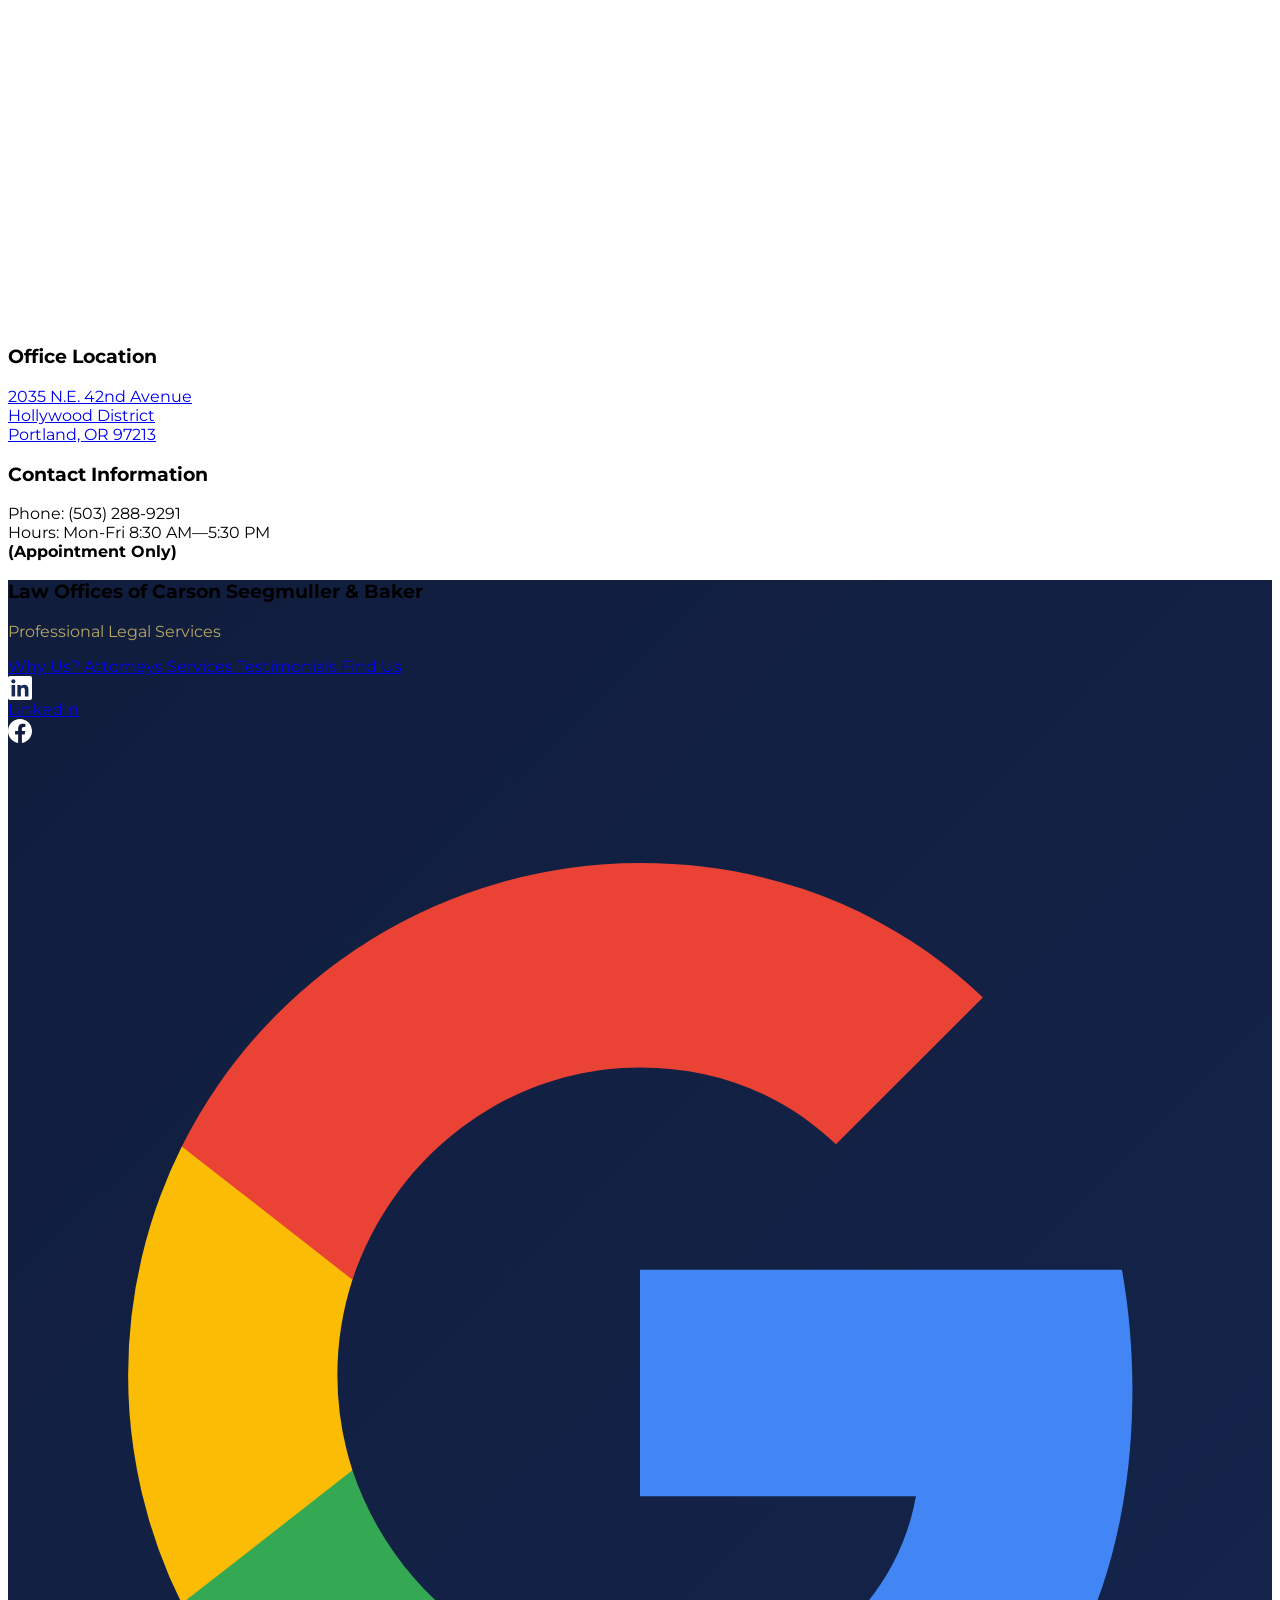
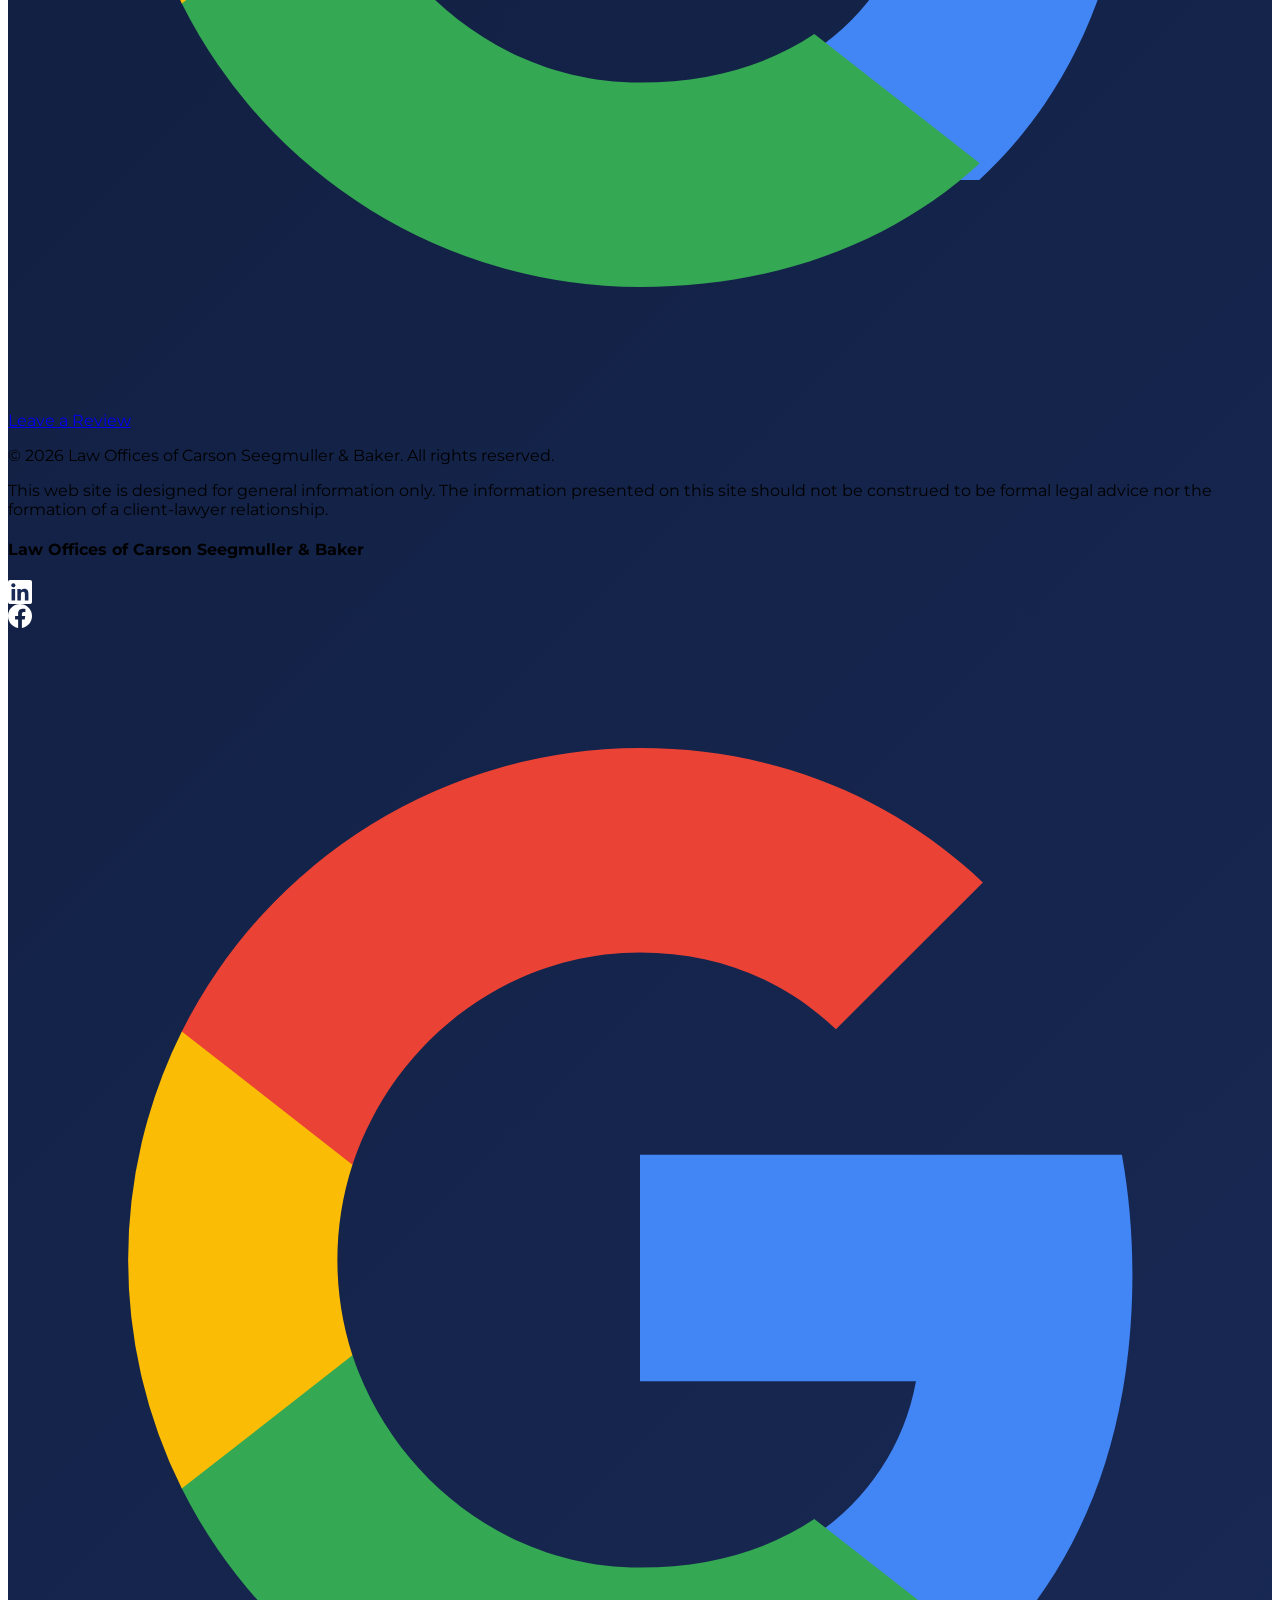
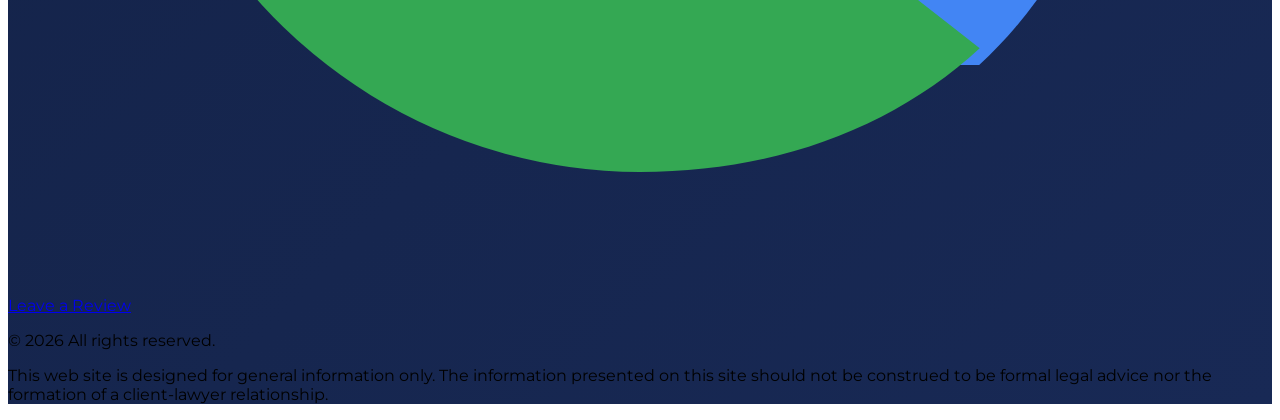
==== commit 29a45043: "feat: Add social media links to footer for enhanced connectivity and user engagement" ====
--- a/index.html
+++ b/index.html
@@ -268,13 +268,13 @@
               <!-- Map Row - Full Width -->
               <div class="contact-map">
                 <iframe
-                  src="https://www.google.com/maps/embed?pb=!1m18!1m12!1m3!1d2794.6310052793638!2d-122.62279542348804!3d45.537630528535864!2m3!1f0!2f0!3f0!3m2!1i1024!2i768!4f13.1!3m3!1m2!1s0x5495a0d7aa19ad4f%3A0x2f2c0d05092b6af8!2s2035%20NE%2042nd%20Ave%2C%20Portland%2C%20OR%2097213!5e0!3m2!1sen!2sus!4v1758927220605!5m2!1sen!2sus"
+                  src="https://www.google.com/maps/embed?pb=!1m18!1m12!1m3!1d2794.6557182650618!2d-122.6207063936412!3d45.537133278972235!2m3!1f0!2f0!3f0!3m2!1i1024!2i768!4f13.1!3m3!1m2!1s0x5495a0d7aa1663ef%3A0xcd55882cd12caf00!2sCarson%20Seegmuller%20%26%20Baker%20%7C%20Attorneys%20at%20Law!5e0!3m2!1sen!2sus!4v1787078424979!5m2!1sen!2sus"
                   width="600"
                   height="450"
                   style="border: 0"
                   allowfullscreen=""
                   loading="lazy"
-                  referrerpolicy="no-referrer-when-downgrade"
+                  referrerpolicy="strict-origin-when-cross-origin"
                 ></iframe>
               </div>
 
@@ -284,7 +284,7 @@
                   <h3>Office Location</h3>
                   <p>
                     <a
-                      href="https://maps.app.goo.gl/hCKhDhsqNf2bxCYW8"
+                      href="https://maps.app.goo.gl/8Y73LZw4CBYyDUgC8"
                       target="_blank"
                       rel="noopener noreferrer"
                     >
@@ -364,6 +364,94 @@
             </nav>
           </div>
 
+          <!-- Social Links -->
+          <div class="flex flex-wrap justify-center gap-6 mb-8">
+            <a
+              href="https://www.linkedin.com/company/carson-seegmuller-baker/"
+              target="_blank"
+              rel="noopener noreferrer"
+              aria-label="Visit Carson Seegmuller & Baker on LinkedIn"
+              title="LinkedIn"
+              class="inline-flex items-center gap-2 text-gray-200 hover:text-[#b7a760] transition-colors duration-200"
+            >
+              <svg
+                class="inline-block h-6 w-6 shrink-0"
+                width="24"
+                height="24"
+                viewBox="0 0 24 24"
+                fill="currentColor"
+                aria-hidden="true"
+                style="display: block; overflow: visible"
+              >
+                <rect width="24" height="24" rx="2" fill="#ffffff" />
+                <circle cx="5.34" cy="5.34" r="2.06" fill="#182955" />
+                <rect
+                  x="3.56"
+                  y="9"
+                  width="3.57"
+                  height="11.45"
+                  fill="#182955"
+                />
+                <path
+                  fill="#182955"
+                  d="M9.35 9h3.42v1.56h.05c.48-.9 1.64-1.85 3.37-1.85 3.6 0 4.26 2.37 4.26 5.46v6.28h-3.56v-5.58c0-1.33-.03-3.04-1.85-3.04-1.85 0-2.13 1.45-2.13 2.94v5.68H9.35V9Z"
+                />
+              </svg>
+              <span class="sr-only">LinkedIn</span>
+            </a>
+            <a
+              href="https://www.facebook.com/CarsonSeegmullerBaker/"
+              target="_blank"
+              rel="noopener noreferrer"
+              aria-label="Visit Carson Seegmuller & Baker on Facebook"
+              title="Facebook"
+              class="inline-flex items-center gap-2 text-gray-200 hover:text-[#b7a760] transition-colors duration-200"
+            >
+              <svg
+                class="inline-block h-6 w-6 shrink-0"
+                width="24"
+                height="24"
+                viewBox="0 0 24 24"
+                fill="currentColor"
+                aria-hidden="true"
+                style="display: block; overflow: visible"
+              >
+                <path
+                  fill="#ffffff"
+                  d="M24 12.07C24 5.4 18.63 0 12 0S0 5.4 0 12.07C0 18.1 4.39 23.1 10.13 24v-8.44H7.08v-3.49h3.05V9.41c0-3.04 1.79-4.72 4.56-4.72 1.32 0 2.7.24 2.7.24v2.99h-1.52c-1.5 0-1.97.94-1.97 1.9v2.25h3.35l-.54 3.49H13.9V24C19.61 23.1 24 18.1 24 12.07Z"
+                />
+              </svg>
+            </a>
+            <a
+              href="https://g.page/r/CQCvLNEsiFXNEBM/review"
+              target="_blank"
+              rel="noopener noreferrer"
+              aria-label="Leave a Google review for Carson Seegmuller & Baker"
+              title="Leave a Google review"
+              class="inline-flex items-center gap-2 text-gray-200 hover:text-[#b7a760] transition-colors duration-200"
+            >
+              <svg class="h-5 w-5" viewBox="0 0 24 24" aria-hidden="true">
+                <path
+                  d="M21.35 12.27c0-.79-.07-1.55-.2-2.27H12v4.3h5.24a4.48 4.48 0 0 1-1.94 2.94v2.45h3.14c1.84-1.7 2.91-4.2 2.91-7.42Z"
+                  fill="#4285F4"
+                />
+                <path
+                  d="M12 21.72c2.63 0 4.84-.87 6.45-2.35l-3.14-2.45c-.87.58-1.98.92-3.31.92-2.54 0-4.69-1.72-5.46-4.03H3.3v2.53A9.75 9.75 0 0 0 12 21.72Z"
+                  fill="#34A853"
+                />
+                <path
+                  d="M6.54 13.81a5.87 5.87 0 0 1 0-3.62V7.66H3.3a9.75 9.75 0 0 0 0 8.68l3.24-2.53Z"
+                  fill="#FBBC05"
+                />
+                <path
+                  d="M12 6.16c1.43 0 2.71.49 3.72 1.46l2.79-2.79C16.84 3.25 14.63 2.28 12 2.28a9.75 9.75 0 0 0-8.7 5.38l3.24 2.53C7.31 7.88 9.46 6.16 12 6.16Z"
+                  fill="#EA4335"
+                />
+              </svg>
+              <span>Leave a Review</span>
+            </a>
+          </div>
+
           <!-- Copyright -->
           <div
             class="text-center pt-6 border-t"
@@ -389,6 +477,91 @@
           <h4 class="text-lg font-semibold text-white mb-2">
             Law Offices of Carson Seegmuller & Baker
           </h4>
+          <div class="flex flex-wrap justify-center gap-5 mb-4">
+            <a
+              href="https://www.linkedin.com/company/carson-seegmuller-baker/"
+              target="_blank"
+              rel="noopener noreferrer"
+              aria-label="Visit Carson Seegmuller & Baker on LinkedIn"
+              title="LinkedIn"
+              class="text-gray-200 hover:text-[#b7a760] transition-colors duration-200"
+            >
+              <svg
+                class="inline-block h-6 w-6 shrink-0"
+                width="24"
+                height="24"
+                viewBox="0 0 24 24"
+                fill="currentColor"
+                aria-hidden="true"
+                style="display: block; overflow: visible"
+              >
+                <rect width="24" height="24" rx="2" fill="#ffffff" />
+                <circle cx="5.34" cy="5.34" r="2.06" fill="#182955" />
+                <rect
+                  x="3.56"
+                  y="9"
+                  width="3.57"
+                  height="11.45"
+                  fill="#182955"
+                />
+                <path
+                  fill="#182955"
+                  d="M9.35 9h3.42v1.56h.05c.48-.9 1.64-1.85 3.37-1.85 3.6 0 4.26 2.37 4.26 5.46v6.28h-3.56v-5.58c0-1.33-.03-3.04-1.85-3.04-1.85 0-2.13 1.45-2.13 2.94v5.68H9.35V9Z"
+                />
+              </svg>
+            </a>
+            <a
+              href="https://www.facebook.com/CarsonSeegmullerBaker/"
+              target="_blank"
+              rel="noopener noreferrer"
+              aria-label="Visit Carson Seegmuller & Baker on Facebook"
+              title="Facebook"
+              class="text-gray-200 hover:text-[#b7a760] transition-colors duration-200"
+            >
+              <svg
+                class="inline-block h-6 w-6 shrink-0"
+                width="24"
+                height="24"
+                viewBox="0 0 24 24"
+                fill="currentColor"
+                aria-hidden="true"
+                style="display: block; overflow: visible"
+              >
+                <path
+                  fill="#ffffff"
+                  d="M24 12.07C24 5.4 18.63 0 12 0S0 5.4 0 12.07C0 18.1 4.39 23.1 10.13 24v-8.44H7.08v-3.49h3.05V9.41c0-3.04 1.79-4.72 4.56-4.72 1.32 0 2.7.24 2.7.24v2.99h-1.52c-1.5 0-1.97.94-1.97 1.9v2.25h3.35l-.54 3.49H13.9V24C19.61 23.1 24 18.1 24 12.07Z"
+                />
+              </svg>
+            </a>
+            <a
+              href="https://g.page/r/CQCvLNEsiFXNEBM/review"
+              target="_blank"
+              rel="noopener noreferrer"
+              aria-label="Leave a Google review for Carson Seegmuller & Baker"
+              title="Leave a Google review"
+              class="inline-flex items-center gap-2 text-gray-200 hover:text-[#b7a760] transition-colors duration-200"
+            >
+              <svg class="h-5 w-5" viewBox="0 0 24 24" aria-hidden="true">
+                <path
+                  d="M21.35 12.27c0-.79-.07-1.55-.2-2.27H12v4.3h5.24a4.48 4.48 0 0 1-1.94 2.94v2.45h3.14c1.84-1.7 2.91-4.2 2.91-7.42Z"
+                  fill="#4285F4"
+                />
+                <path
+                  d="M12 21.72c2.63 0 4.84-.87 6.45-2.35l-3.14-2.45c-.87.58-1.98.92-3.31.92-2.54 0-4.69-1.72-5.46-4.03H3.3v2.53A9.75 9.75 0 0 0 12 21.72Z"
+                  fill="#34A853"
+                />
+                <path
+                  d="M6.54 13.81a5.87 5.87 0 0 1 0-3.62V7.66H3.3a9.75 9.75 0 0 0 0 8.68l3.24-2.53Z"
+                  fill="#FBBC05"
+                />
+                <path
+                  d="M12 6.16c1.43 0 2.71.49 3.72 1.46l2.79-2.79C16.84 3.25 14.63 2.28 12 2.28a9.75 9.75 0 0 0-8.7 5.38l3.24 2.53C7.31 7.88 9.46 6.16 12 6.16Z"
+                  fill="#EA4335"
+                />
+              </svg>
+              <span>Leave a Review</span>
+            </a>
+          </div>
           <p class="text-gray-300 text-xs">&copy; 2026 All rights reserved.</p>
           <p class="mt-3 text-gray-400 text-[11px] leading-relaxed">
             This web site is designed for general information only. The
